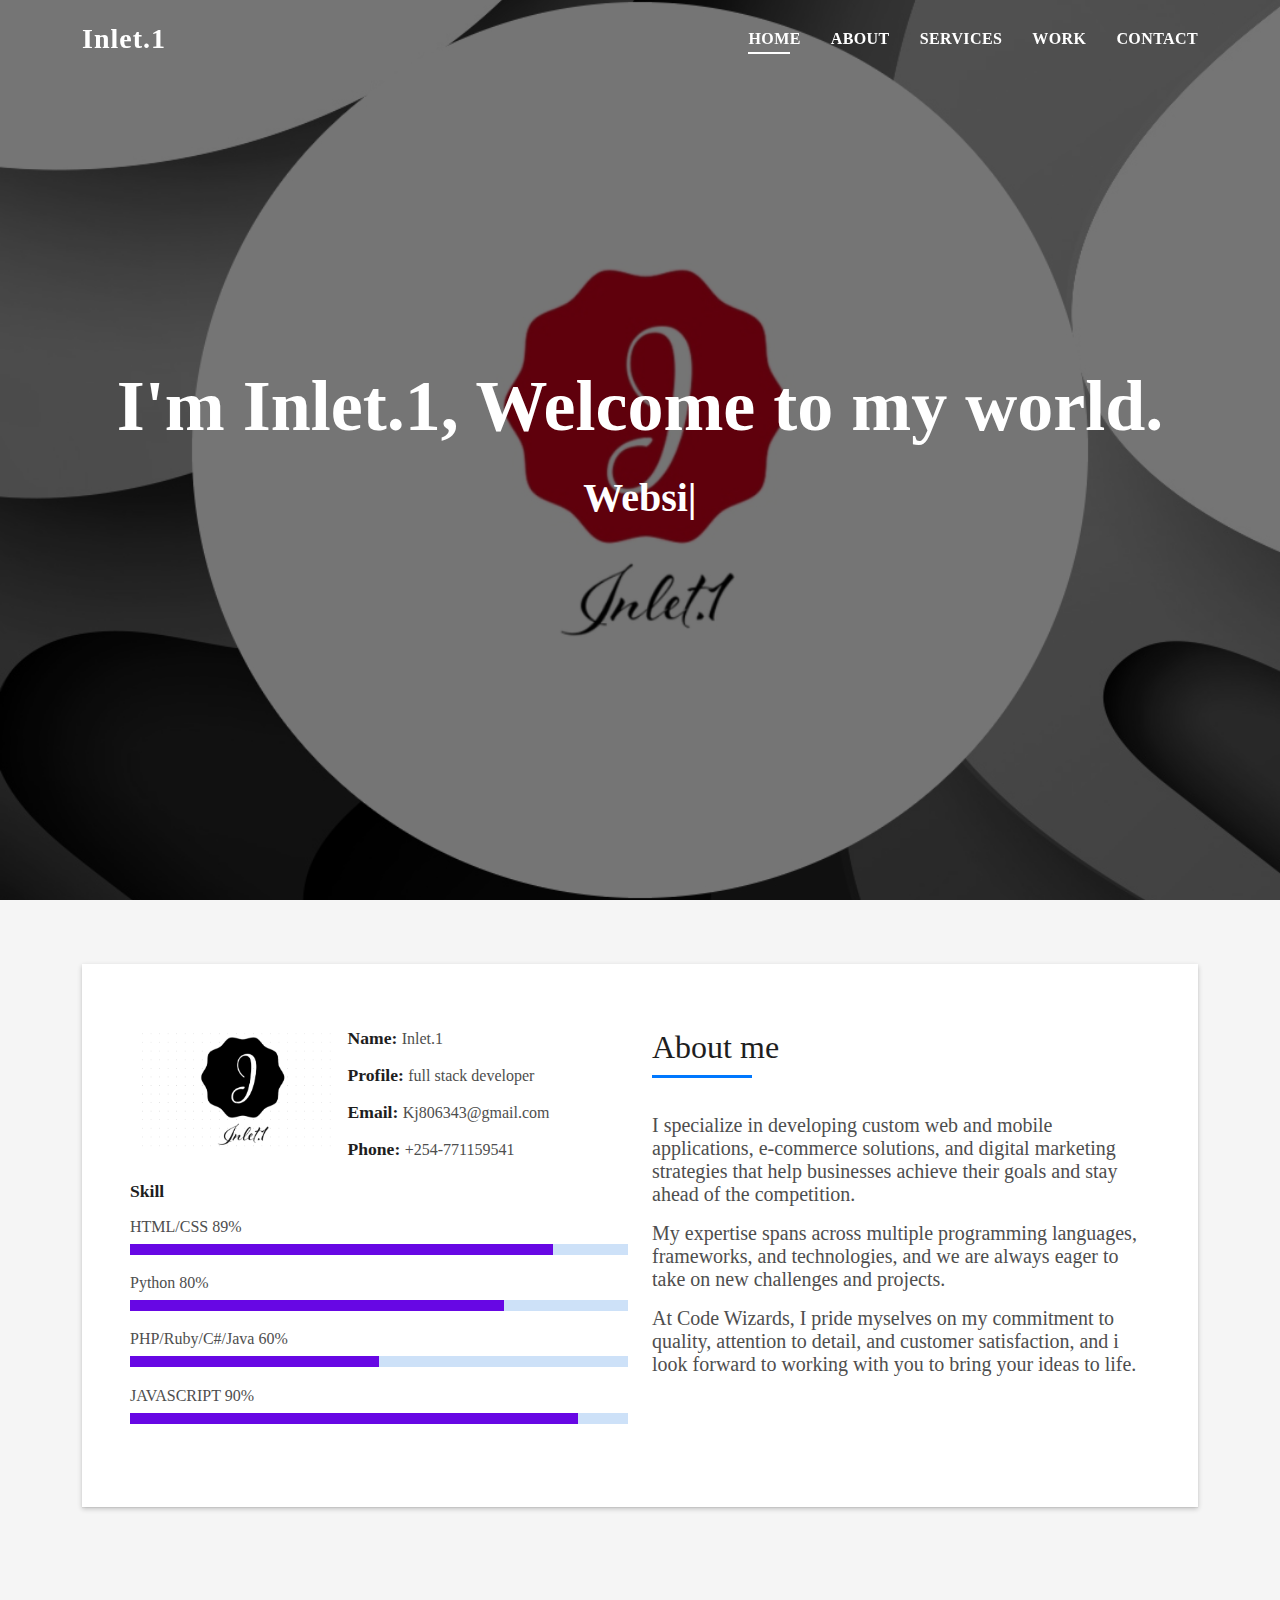
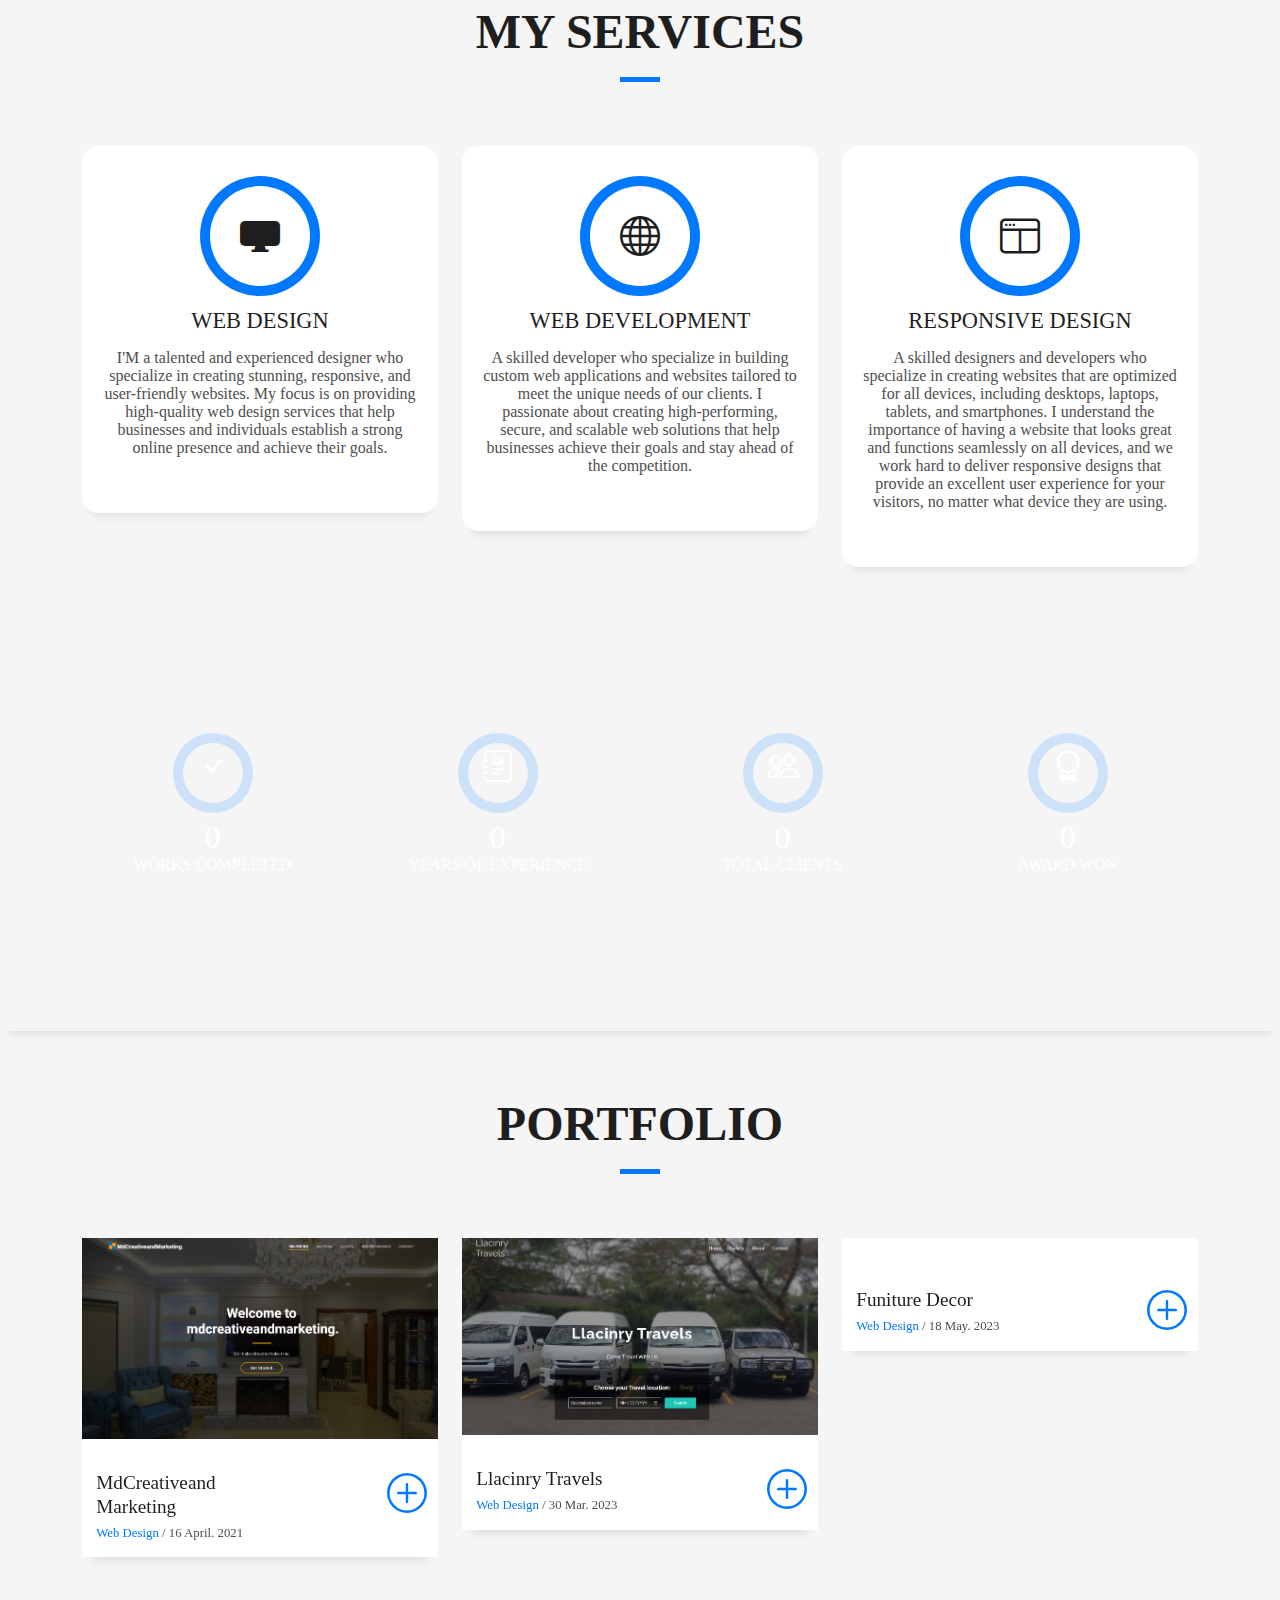
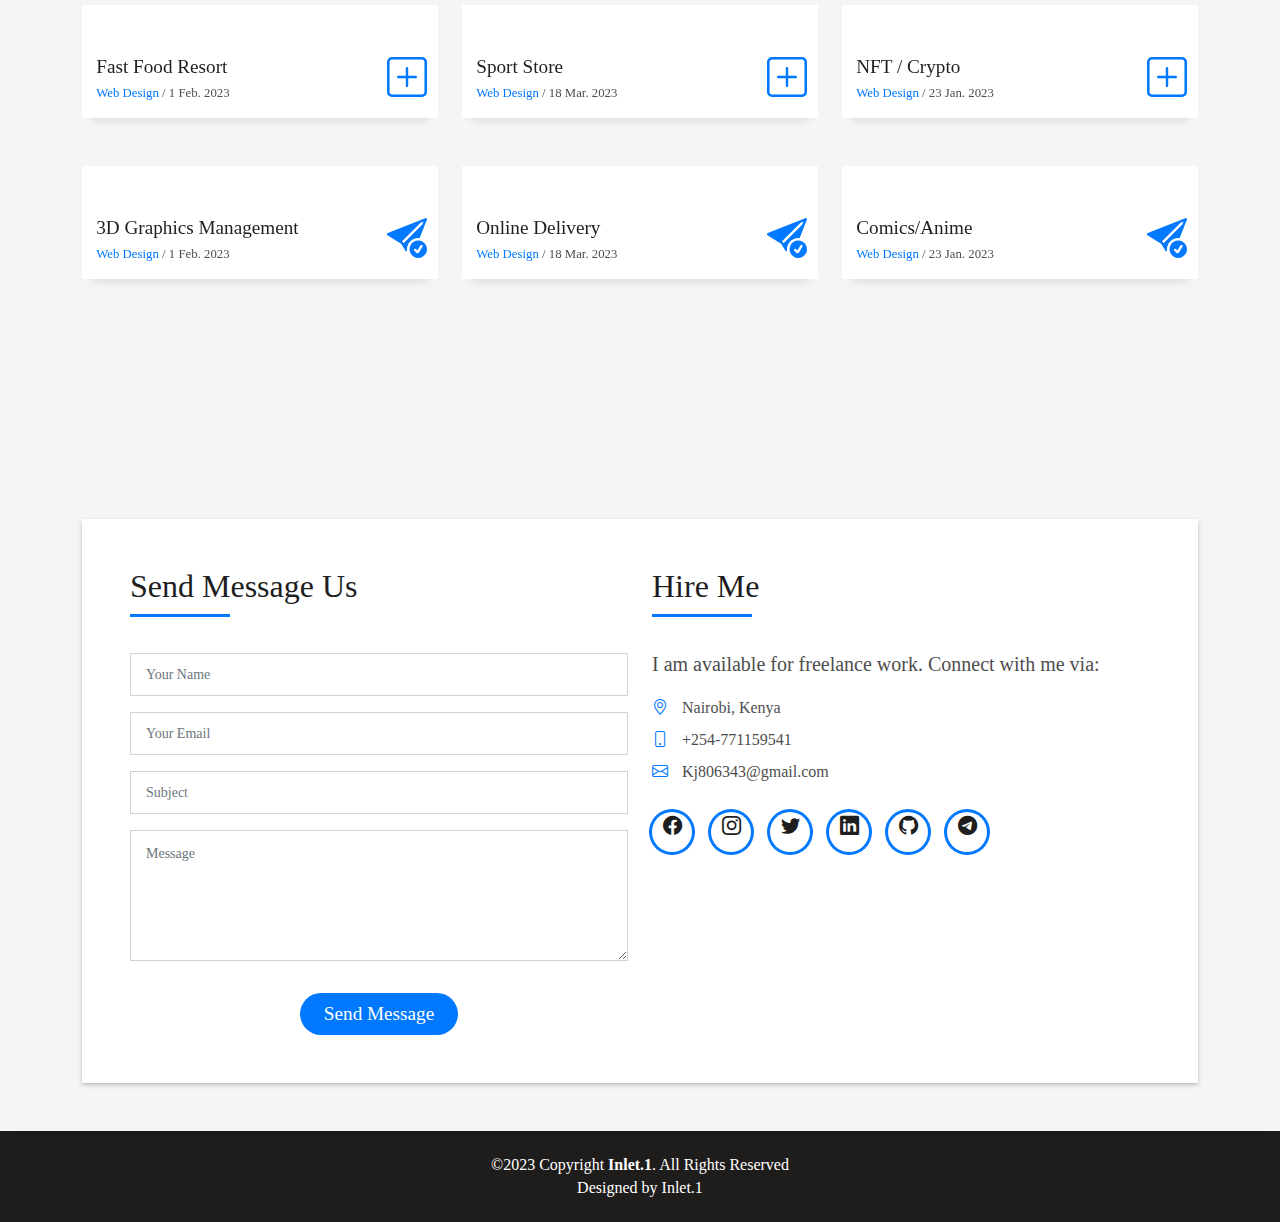
==== index.html @ 6310ff82 "added line of code" ====
<!DOCTYPE html>
<html lang="en">

<head>
  <meta charset="utf-8">
  <meta content="width=device-width, initial-scale=1.0" name="viewport">

  <title>Inlet.1 Developer & Design Limited - Inlet.1</title>
  <meta content="" name="description">
  <meta content="" name="keywords">

  <!-- Favicons -->
  <link href="assets/img/logo/4.png" rel="icon">
  <link href="assets/img/logo/Screenshot 2023-04-04 225637.png" rel="apple-touch-icon">

  <!-- Vendor CSS Files -->
  <link href="assets/vendor/bootstrap/css/bootstrap.min.css" rel="stylesheet">
  <link href="assets/vendor/bootstrap-icons/bootstrap-icons.css" rel="stylesheet">
  <link href="assets/vendor/glightbox/css/glightbox.min.css" rel="stylesheet">
  <link href="assets/vendor/swiper/swiper-bundle.min.css" rel="stylesheet">

  <!-- Template Main CSS File -->
  <link href="assets/css/style.css" rel="stylesheet">


  
</head>

<body>

  <!-- ======= Header ======= -->
  <header id="header" class="fixed-top">
    <div class="container d-flex align-items-center justify-content-between">

      <h1 class="logo"><a href="index.html">Inlet.1</a></h1>
      <!-- Uncomment below if you prefer to use an image logo -->
      <!-- <a href="index.html" class="logo"><img src="assets/img/logo.png" alt="" class="img-fluid"></a>-->

      <nav id="navbar" class="navbar">
        <ul>
          <li><a class="nav-link scrollto active" href="#hero">Home</a></li>
          <li><a class="nav-link scrollto" href="#about">About</a></li>
          <li><a class="nav-link scrollto" href="#services">Services</a></li>
          <li><a class="nav-link scrollto " href="#work">Work</a></li>
          
          <li><a class="nav-link scrollto" href="#contact">Contact</a></li>
        </ul>
        <i class="bi bi-list mobile-nav-toggle"></i>
      </nav><!-- .navbar -->

    </div>
  </header><!-- End Header -->

  <!-- ======= Hero Section ======= -->
  <div id="hero" class="hero route bg-image" style="background-image: url(assets/img/logo/stage_1680639886.jpeg)">
    <div class="overlay-itro"></div>
    <div class="hero-content display-table">
      <div class="table-cell">
        <div class="container">
          <!--<p class="display-6 color-d">Hello, world!</p>-->
          <h1 class="hero-title mb-4">I'm Inlet.1, Welcome to my world.</h1>
          <p class="hero-subtitle"><span class="typed" data-typed-items="Website Designer,Full Stack Developer, Freelancer, Marketing service"></span></p>
          <!-- <p class="pt-3"><a class="btn btn-primary btn js-scroll px-4" href="#about" role="button">Learn More</a></p> -->
        </div>
      </div>
    </div>
  </div><!-- End Hero Section -->

  <main id="main">

    <!-- ======= About Section ======= -->
    <section id="about" class="about-mf sect-pt4 route">
      <div class="container">
        <div class="row">
          <div class="col-sm-12">
            <div class="box-shadow-full">
              <div class="row">
                <div class="col-md-6">
                  <div class="row">
                    <div class="col-sm-6 col-md-5">
                      <div class="about-img">
                        <img src="assets/img/logo/Screenshot 2023-04-04 225221.png" class="img-fluid rounded b-shadow-a" alt="">
                      </div>
                    </div>
                    <div class="col-sm-6 col-md-7">
                      <div class="about-info">
                        <p><span class="title-s">Name: </span> <span>Inlet.1 </span></p>
                        <p><span class="title-s">Profile: </span> <span>full stack developer</span></p>
                        <p><span class="title-s">Email: </span> <span>Kj806343@gmail.com</span></p>
                        <p><span class="title-s">Phone: </span> <span>+254-771159541</span></p>
                      </div>
                    </div>
                  </div>
                  <div class="skill-mf">
                    <p class="title-s">Skill</p>
                    <span>HTML/CSS</span> <span class="pull-right">89%</span>
                    <div class="progress">
                      <div class="progress-bar" role="progressbar" style="width: 85%;" aria-valuenow="89" aria-valuemin="0" aria-valuemax="100"></div>
                    </div>
                    <span>Python</span> <span class="pull-right">80%</span>
                    <div class="progress">
                      <div class="progress-bar" role="progressbar" style="width: 75%" aria-valuenow="80" aria-valuemin="0" aria-valuemax="100"></div>
                    </div>
                    <span>PHP/Ruby/C#/Java</span> <span class="pull-right">60%</span>
                    <div class="progress">
                      <div class="progress-bar" role="progressbar" style="width: 50%" aria-valuenow="60" aria-valuemin="0" aria-valuemax="100"></div>
                    </div>
                    <span>JAVASCRIPT</span> <span class="pull-right">90%</span>
                    <div class="progress">
                      <div class="progress-bar" role="progressbar" style="width: 90%" aria-valuenow="90" aria-valuemin="0" aria-valuemax="100"></div>
                    </div>
                  </div>
                </div>
                <div class="col-md-6">
                  <div class="about-me pt-4 pt-md-0">
                    <div class="title-box-2">
                      <h5 class="title-left">
                        About me
                      </h5>
                    </div>
                    <p class="lead">
                      I specialize in developing custom web and mobile applications, e-commerce solutions, and digital marketing strategies that help businesses achieve their goals and stay ahead of the competition.
                    </p>
                    <p class="lead">
                      My expertise spans across multiple programming languages, frameworks, and technologies, and we are always eager to take on new challenges and projects. 
                    </p>
                    <p class="lead">
                      At Code Wizards, I pride myselves on my commitment to quality, attention to detail, and customer satisfaction, and i look forward to working with you to bring your ideas to life.
                    </p>
                  </div>
                </div>
              </div>
            </div>
          </div>
        </div>
      </div>
    </section><!-- End About Section -->

    <!-- ======= Services Section ======= -->
    <section id="services" class="services-mf pt-5 route">
      <div class="container">
        <div class="row">
          <div class="col-sm-12">
            <div class="title-box text-center">
              <h3 class="title-a">
               My Services
              </h3>
              <p class="subtitle-a">
                
              </p>
              <div class="line-mf"></div>
            </div>
          </div>
        </div>
        <div class="row">
          <div class="col-md-4">
            <div class="service-box">
              <div class="service-ico">
                <span class="ico-circle"><i class="bi bi-display-fill"></i></span>
              </div>
              <div class="service-content">
                <h2 class="s-title">Web Design</h2>
                <p class="s-description text-center">
                  I'M a talented and experienced designer who specialize in creating stunning, responsive, and user-friendly websites. My focus is on providing high-quality web design services that help businesses and individuals establish a strong online presence and achieve their goals. 
                </p>
              </div>
            </div>
          </div>
          <div class="col-md-4">
            <div class="service-box">
              <div class="service-ico">
                <span class="ico-circle"><i class="bi bi-globe"></i></span>
              </div>
              <div class="service-content">
                <h2 class="s-title">Web Development</h2>
                <p class="s-description text-center">
                  A skilled developer who specialize in building custom web applications and websites tailored to meet the unique needs of our clients. I passionate about creating high-performing, secure, and scalable web solutions that help businesses achieve their goals and stay ahead of the competition. 
                </p>
              </div>
            </div>
          </div>
          
          <div class="col-md-4">
            <div class="service-box">
              <div class="service-ico">
                <span class="ico-circle"><i class="bi bi-window-split"></i></span>
              </div>
              <div class="service-content">
                <h2 class="s-title">Responsive Design</h2>
                <p class="s-description text-center">
                  A skilled designers and developers who specialize in creating websites that are optimized for all devices, including desktops, laptops, tablets, and smartphones. I understand the importance of having a website that looks great and functions seamlessly on all devices, and we work hard to deliver responsive designs that provide an excellent user experience for your visitors, no matter what device they are using.
                </p>
              </div>
            </div>
          </div>
          
          
        </div>
      </div>
    </section><!-- End Services Section -->

    <!-- ======= Counter Section ======= -->
    <div class="section-counter paralax-mf bg-image" style="background-image: url(assets/img/logo/15.jpg)">
      <div class="overlay-mf"></div>
      <div class="container position-relative">
        <div class="row">
          <div class="col-sm-3 col-lg-3">
            <div class="counter-box counter-box pt-4 pt-md-0">
              <div class="counter-ico">
                <span class="ico-circle"><i class="bi bi-check"></i></span>
              </div>
              <div class="counter-num">
                <p data-purecounter-start="0" data-purecounter-end="50" data-purecounter-duration="1" class="counter purecounter"></p>
                <span class="counter-text">WORKS COMPLETED</span>
              </div>
            </div>
          </div>
          <div class="col-sm-3 col-lg-3">
            <div class="counter-box pt-4 pt-md-0">
              <div class="counter-ico">
                <span class="ico-circle"><i class="bi bi-journal-richtext"></i></span>
              </div>
              <div class="counter-num">
                <p data-purecounter-start="0" data-purecounter-end="6" data-purecounter-duration="1" class="counter purecounter"></p>
                <span class="counter-text">YEARS OF EXPERIENCE</span>
              </div>
            </div>
          </div>
          <div class="col-sm-3 col-lg-3">
            <div class="counter-box pt-4 pt-md-0">
              <div class="counter-ico">
                <span class="ico-circle"><i class="bi bi-people"></i></span>
              </div>
              <div class="counter-num">
                <p data-purecounter-start="0" data-purecounter-end="57" data-purecounter-duration="1" class="counter purecounter"></p>
                <span class="counter-text">TOTAL CLIENTS</span>
              </div>
            </div>
          </div>
          <div class="col-sm-3 col-lg-3">
            <div class="counter-box pt-4 pt-md-0">
              <div class="counter-ico">
                <span class="ico-circle"><i class="bi bi-award"></i></span>
              </div>
              <div class="counter-num">
                <p data-purecounter-start="0" data-purecounter-end="12" data-purecounter-duration="1" class="counter purecounter"></p>
                <span class="counter-text">AWARD WON</span>
              </div>
            </div>
          </div>
        </div>
      </div>
    </div><!-- End Counter Section -->

    <!-- ======= Portfolio Section ======= -->
    <section id="work" class="portfolio-mf sect-pt4 route">
      <div class="container">
        <div class="row">
          <div class="col-sm-12">
            <div class="title-box text-center">
              <h3 class="title-a">
                Portfolio
              </h3>
              <p class="subtitle-a">
               
              </p>
              <div class="line-mf"></div>
            </div>
          </div>
        </div>
        <div class="row">
          <div class="col-md-4">
            <div class="work-box">
              <a href="assets/img/logo/9.png" data-gallery="portfolioGallery" class="portfolio-lightbox">
                <div class="work-img">
                  <img src="assets/img/logo/Screenshot 2023-04-12 023754.png" alt="" class="img-fluid">
                </div>
              </a>
              <div class="work-content">
                <div class="row">
                  <div class="col-sm-8">
                    <h2 class="w-title">MdCreativeand<br>Marketing</h2>
                    <div class="w-more">
                      <span class="w-ctegory">Web Design</span> / <span class="w-date">16 April. 2021</span>
                    </div>
                  </div>
                  <div class="col-sm-4">
                    <div class="w-like">
                      <a href="portfolio-details.html"> <span class="bi bi-plus-circle"></span></a>
                    </div>
                  </div>
                </div>
              </div>
            </div>
          </div>
          <div class="col-md-4">
            <div class="work-box">
              <a href="assets/img/logo/21.png" data-gallery="portfolioGallery" class="portfolio-lightbox">
                <div class="work-img">
                  <img src="assets/img/logo/20.png" alt="" class="img-fluid">
                </div>
              </a>
              <div class="work-content">
                <div class="row">
                  <div class="col-sm-8">
                    <h2 class="w-title">Llacinry Travels</h2>
                    <div class="w-more">
                      <span class="w-ctegory">Web Design</span> / <span class="w-date">30 Mar. 2023</span>
                    </div>
                  </div>
                  <div class="col-sm-4">
                    <div class="w-like">
                      <a href="portfolio-details.html"> <span class="bi bi-plus-circle"></span></a>
                    </div>
                  </div>
                </div>
              </div>
            </div>
          </div>
          <div class="col-md-4">
            <div class="work-box">
              <a href="assets/img/logo/20.jpg" data-gallery="portfolioGallery" class="portfolio-lightbox">
                <div class="work-img">
                  <img src="assets/img/logo/33.jpg" alt="" class="img-fluid">
                </div>
              </a>
              <div class="work-content">
                <div class="row">
                  <div class="col-sm-8">
                    <h2 class="w-title">Funiture Decor</h2>
                    <div class="w-more">
                      <span class="w-ctegory">Web Design</span> / <span class="w-date">18 May. 2023</span>
                    </div>
                  </div>
                  <div class="col-sm-4">
                    <div class="w-like">
                      <a href="portfolio-details.html"> <span class="bi bi-plus-circle"></span></a>
                    </div>
                  </div>
                </div>
              </div>
            </div>
          </div>
          <div class="col-md-4">
            <div class="work-box">
              <a href="assets/img/logo/23.jpg" data-gallery="portfolioGallery" class="portfolio-lightbox">
                <div class="work-img">
                  <img src="assets/img/logo/18.jpg" alt="" class="img-fluid">
                </div>
              </a>
              <div class="work-content">
                <div class="row">
                  <div class="col-sm-8">
                    <h2 class="w-title">Fast Food Resort</h2>
                    <div class="w-more">
                      <span class="w-ctegory">Web Design</span> / <span class="w-date">1 Feb. 2023</span>
                    </div>
                  </div>
                  <div class="col-sm-4">
                    <div class="w-like">
                      <a href="portfolio-details.html"> <span class="bi bi-plus-square"></span></a>
                    </div>
                  </div>
                </div>
              </div>
            </div>
          </div>
          <div class="col-md-4">
            <div class="work-box">
              <a href="assets/img/logo/26.jpg" data-gallery="portfolioGallery" class="portfolio-lightbox">
                <div class="work-img">
                  <img src="assets/img/logo/55.jpg" alt="" class="img-fluid">
                </div>
              </a>
              <div class="work-content">
                <div class="row">
                  <div class="col-sm-8">
                    <h2 class="w-title">Sport Store</h2>
                    <div class="w-more">
                      <span class="w-ctegory">Web Design</span> / <span class="w-date">18 Mar. 2023</span>
                    </div>
                  </div>
                  <div class="col-sm-4">
                    <div class="w-like">
                      <a href="portfolio-details.html"> <span class="bi bi-plus-square"></span></a>
                    </div>
                  </div>
                </div>
              </div>
            </div>
          </div>
          <div class="col-md-4">
            <div class="work-box">
              <a href="assets/img/logo/7.jpg" data-gallery="portfolioGallery" class="portfolio-lightbox">
                <div class="work-img">
                  <img src="assets/img/logo/37.jpg" alt="" class="img-fluid">
                </div>
              </a>
              <div class="work-content">
                <div class="row">
                  <div class="col-sm-8">
                    <h2 class="w-title">NFT / Crypto</h2>
                    <div class="w-more">
                      <span class="w-ctegory">Web Design</span> / <span class="w-date">23 Jan. 2023</span>
                    </div>
                  </div>
                  <div class="col-sm-4">
                    <div class="w-like">
                      <a href="portfolio-details.html"> <span class="bi bi-plus-square"></span></a>
                    </div>
                  </div>
                </div>
              </div>
            </div>
          </div>

          <div class="col-md-4">
            <div class="work-box">
              <a href="assets/img/logo/30.jpg" data-gallery="portfolioGallery" class="portfolio-lightbox">
                <div class="work-img">
                  <img src="assets/img/logo/9.jpg" alt="" class="img-fluid">
                </div>
              </a>
              <div class="work-content">
                <div class="row">
                  <div class="col-sm-8">
                    <h2 class="w-title">3D Graphics Management</h2>
                    <div class="w-more">
                      <span class="w-ctegory">Web Design</span> / <span class="w-date">1 Feb. 2023</span>
                    </div>
                  </div>
                  <div class="col-sm-4">
                    <div class="w-like">
                      <a href="portfolio-details.html"> <span class="bi bi-send-check-fill"></span></a>
                    </div>
                  </div>
                </div>
              </div>
            </div>
          </div>
          <div class="col-md-4">
            <div class="work-box">
              <a href="assets/img/logo/19.jpg" data-gallery="portfolioGallery" class="portfolio-lightbox">
                <div class="work-img">
                  <img src="assets/img/logo/24.jpg" alt="" class="img-fluid">
                </div>
              </a>
              <div class="work-content">
                <div class="row">
                  <div class="col-sm-8">
                    <h2 class="w-title">Online Delivery</h2>
                    <div class="w-more">
                      <span class="w-ctegory">Web Design</span> / <span class="w-date">18 Mar. 2023</span>
                    </div>
                  </div>
                  <div class="col-sm-4">
                    <div class="w-like">
                      <a href="portfolio-details.html"> <span class="bi bi-send-check-fill"></span></a>
                    </div>
                  </div>
                </div>
              </div>
            </div>
          </div>
          <div class="col-md-4">
            <div class="work-box">
              <a href="assets/img/logo/22.jpg" data-gallery="portfolioGallery" class="portfolio-lightbox">
                <div class="work-img">
                  <img src="assets/img/logo/25.jpg" alt="" class="img-fluid">
                </div>
              </a>
              <div class="work-content">
                <div class="row">
                  <div class="col-sm-8">
                    <h2 class="w-title">Comics/Anime</h2>
                    <div class="w-more">
                      <span class="w-ctegory">Web Design</span> / <span class="w-date">23 Jan. 2023</span>
                    </div>
                  </div>
                  <div class="col-sm-4">
                    <div class="w-like">
                      <a href="portfolio-details.html"> <span class="bi bi-send-check-fill"></span></a>
                    </div>
                  </div>
                </div>
              </div>
            </div>
          </div>

        </div>
      </div>
    </section><!-- End Portfolio Section -->



    <!-- ======= Contact Section ======= -->
    <section id="contact" class="paralax-mf footer-paralax bg-image sect-mt4 route" style="background-image: url(assets/img/logo/16.jpg)">
      <div class="overlay-mf"></div>
      <div class="container">
        <div class="row">
          <div class="col-sm-12">
            <div class="contact-mf">
              <div id= "contact" class="box-shadow-full">
                <div class="row">
                  <div class="col-md-6">
                    <div class="title-box-2">
                      <h5 class="title-left">
                        Send Message Us
                      </h5>
                    </div>
                    <div>
                      <form action="forms/contact.php" method="post" role="form" class="php-email-form">
                        <div class="row">
                          <div class="col-md-12 mb-3">
                            <div class="form-group">
                              <input type="text" name="name" class="form-control" id="name" placeholder="Your Name" required>
                            </div>
                          </div>
                          <div class="col-md-12 mb-3">
                            <div class="form-group">
                              <input type="email" class="form-control" name="email" id="email" placeholder="Your Email" required>
                            </div>
                          </div>
                          <div class="col-md-12 mb-3">
                            <div class="form-group">
                              <input type="text" class="form-control" name="subject" id="subject" placeholder="Subject" required>
                            </div>
                          </div>
                          <div class="col-md-12">
                            <div class="form-group">
                              <textarea class="form-control" name="message" rows="5" placeholder="Message" required></textarea>
                            </div>
                          </div>
                          <div class="col-md-12 text-center my-3">
                            <div class="loading">Loading</div>
                            <div class="error-message"></div>
                            <div class="sent-message">Your message has been sent. Thank you!</div>
                          </div>
                          <div class="col-md-12 text-center">
                            <button type="submit" class="button button-a button-big button-rouded">Send Message</button>
                          </div>
                        </div>
                      </form>
                    </div>
                  </div>
                  <div class="col-md-6">
                    <div class="title-box-2 pt-4 pt-md-0">
                      <h5 class="title-left">
                        Hire Me
                      </h5>
                    </div>
                    <div class="more-info">
                      <p class="lead">
                        I am available for freelance work. Connect with me via:
                      </p>
                      <ul class="list-ico">
                        <li><span class="bi bi-geo-alt"></span> Nairobi, Kenya</li>
                        <li><span class="bi bi-phone"></span> +254-771159541</li>
                        <li><span class="bi bi-envelope"></span> Kj806343@gmail.com</li>
                      </ul>
                    </div>
                    <div class="socials">
                      <ul>
                        <li><a href="https://www.facebook.com/profile.php?id=100087240561493"><span class="ico-circle"><i class="bi bi-facebook"></i></span></a></li>
                        <li><a href="https://instagram.com/inlet.1_web_developer?igshid=ZDdkNTZiNTM="><span class="ico-circle"><i class="bi bi-instagram"></i></span></a></li>
                        <li><a href="https://twitter.com/KevinJo3757699?t=bgPWdv5CPtFmkwSG7OWPFw&s=09"><span class="ico-circle"><i class="bi bi-twitter"></i></span></a></li>
                        <li><a href="https://www.linkedin.com/in/kelvin-owino-522443215"><span class="ico-circle"><i class="bi bi-linkedin"></i></span></a></li>
                        <li><a href="https://github.com/kelvin-owino"><span class="ico-circle"><i class="bi bi-github"></i></span></a></li>
                        <li><a href="https://t.me/Inlet1"><span class="ico-circle"><i class="bi bi-telegram"></i></span></a></li>
                      </ul>
                    </div>
                  </div>
                </div>
              </div>
            </div>
          </div>
        </div>
      </div>
    </section><!-- End Contact Section -->

  </main><!-- End #main -->

  <!-- ======= Footer ======= -->
  <footer>
    <div class="container">
      <div class="row">
        <div class="col-sm-12">
          <div class="copyright-box">
            <p class="copyright">&copy;2023 Copyright <strong>Inlet.1</strong>. All Rights Reserved</p>
            <div class="credits">
             
              Designed by <a href="https://instagram.com/inlet.1_web_developer?igshid=ZDdkNTZiNTM=">Inlet.1</a>
            </div>
          </div>
        </div>
      </div>
    </div>
  </footer><!-- End  Footer -->

  <div id="preloader"></div>
  <a href="#" class="back-to-top d-flex align-items-center justify-content-center"><i class="bi bi-arrow-up-short"></i></a>

  <!-- Vendor JS Files -->
  <script src="assets/vendor/purecounter/purecounter_vanilla.js"></script>
  <script src="assets/vendor/bootstrap/js/bootstrap.bundle.min.js"></script>
  <script src="assets/vendor/glightbox/js/glightbox.min.js"></script>
  <script src="assets/vendor/swiper/swiper-bundle.min.js"></script>
  <script src="assets/vendor/typed.js/typed.min.js"></script>
  <script src="assets/vendor/php-email-form/validate.js"></script>

  <!-- Template Main JS File -->
  <script src="assets/js/main.js"></script>

</body>

</html>
---- assets/css/style.css ----
body {
  background-color: #f5f5f5;
  color: #4e4e4e;
}

h1,
h2,
h3,
h4,
h5,
h6 {
  color: #1e1e1e;
}

a {
  color: #1e1e1e;
  text-decoration: none;
  transition: all 0.5s ease-in-out;
}

a:hover {
  color: #E31937;
  text-decoration: none;
  transition: all 0.5s ease-in-out;
}

.p-r {
  position: relative;
}

.color-a {
  text-decoration: none;
  color: #E31937;
}

.color-d {
  color: #f5f5f5;
}

.color-text-a {
  text-decoration: none;
  color: #4e4e4e;
}

.box-shadow,
.card-blog,
.work-box,
.service-box,
.paralax-mf {
  box-shadow: 0 13px 8px -10px rgba(0, 0, 0, 0.1);
}

.box-shadow-a,
.button:hover {
  text-decoration: none;
  box-shadow: 0 0 0 4px #cde1f8;
}

.display-5 {
  font-size: 2.5rem;
  font-weight: 300;
  line-height: 1.1;
}

.display-6 {
  font-size: 2rem;
  font-weight: 300;
  line-height: 1.1;
}

.avatar {
  width: 32px;
  height: 32px;
  margin-right: 4px;
  overflow: hidden;
}

.bg-image {
  background-repeat: no-repeat;
  background-attachment: fixed;
  background-size: cover;
  background-position: center center;
}

@media (max-width: 1024px) {
  .bg-image {
    background-attachment: scroll;
  }
}



.overlay-mf {
  position: absolute;
  top: 0;
  left: 0px;
  padding: 0;
  height: 100%;
  width: 100%;
  opacity: 0.7;
}

.paralax-mf {
  position: relative;
  padding: 8rem 0;
}

.display-table {
  width: 100%;
  height: 100%;
  display: table;
}

.table-cell {
  display: table-cell;
  vertical-align: middle;
}

/*--/ Sections /--*/
.sect-4 {
  padding: 4rem 0;
}

.sect-pt4 {
  padding-top: 4rem;
}

.sect-mt4 {
  margin-top: 4rem;
}

/*--/ Title s /--*/
.title-s {
  font-weight: 600;
  color: #1e1e1e;
  font-size: 1.1rem;
}

/*--/ Title A /--*/
.title-box {
  margin-bottom: 4rem;
}

.title-a {
  text-decoration: none;
  font-size: 3rem;
  font-weight: bold;
  text-transform: uppercase;
}

.subtitle-a {
  text-decoration: none;
  color: #4e4e4e;
}

.line-mf {
  width: 40px;
  height: 5px;
  background-color: #0078ff;
  margin: 0 auto;
}

/*--/ Title Left /--*/
.title-box-2 {
  margin-bottom: 3rem;
}

.title-left {
  font-size: 2rem;
  position: relative;
}

.title-left:before {
  content: "";
  position: absolute;
  height: 3px;
  background-color: #0078ff;
  width: 100px;
  bottom: -12px;
}

/*------/ Box /------*/
.box-pl2 {
  padding-left: 2rem;
}

.box-shadow-full {
  padding: 3rem 1.25rem;
  position: relative;
  background-color: #fff;
  margin-bottom: 3rem;
  z-index: 2;
  box-shadow: 0 1px 1px 0 rgba(0, 0, 0, 0.06), 0 2px 5px 0 rgba(0, 0, 0, 0.2);
}

@media (min-width: 768px) {
  .box-shadow-full {
    padding: 3rem;
  }
}

/*------/ Socials /------*/
.socials {
  padding: 1.5rem 0;
}

.socials ul li {
  display: inline-block;
}

.socials .ico-circle {
  height: 40px;
  width: 40px;
  font-size: 1.2rem;
  border-radius: 50%;
  line-height: 1.6;
  margin: 0 15px 0 0;
  box-shadow: 0 0 0 3px #0078ff;
  transition: all 500ms ease;
}

.socials .ico-circle:hover {
  background-color: #FF5349;
  color: #fff;
  box-shadow: 0 0 0 3px #cde1f8;
  transition: all 500ms ease;
}

/*------/ Ul resect /------*/
.ul-resect,
.widget-tags ul,
.widget-sidebar .list-sidebar,
.box-comments .list-comments,
.blog-wrapper .post-meta ul,
.list-ico,
.socials ul {
  list-style: none;
  padding-left: 0;
  margin-bottom: 0;
}

.list-ico {
  line-height: 2;
}

.list-ico span {
  color: #0078ff;
  margin-right: 10px;
}

/*------/ Ico Circle /------*/
.ico-circle {
  height: 100px;
  width: 100px;
  font-size: 2rem;
  border-radius: 50%;
  line-height: 1.55;
  margin: 0 auto;
  text-align: center;
  box-shadow: 0 0 0 10px #0078ff;
  display: block;
}

/*------/ Owl Carousel /------*/
.owl-theme .owl-dots {
  text-align: center;
  margin-top: 18px;
}

.owl-theme .owl-dots .owl-dot {
  display: inline-block;
}

.owl-theme .owl-dots .owl-dot span {
  width: 18px;
  height: 7px;
  margin: 5px 5px;
  background: #cde1f8;
  border: 0px solid #cde1f8;
  display: block;
  transition: all 0.6s ease-in-out;
  cursor: pointer;
}

.owl-theme .owl-dots .owl-dot:hover span {
  background-color: #cde1f8;
}

.owl-theme .owl-dots .owl-dot.active span {
  background-color: #1B1B1B;
  width: 25px;
}

/*--/ Scrolltop s /--*/
.scrolltop-mf {
  position: relative;
  display: none;
}

.scrolltop-mf span {
  z-index: 999;
  position: fixed;
  width: 42px;
  height: 42px;
  background-color: #0078ff;
  opacity: 0.7;
  font-size: 1.6rem;
  line-height: 1.5;
  text-align: center;
  color: #fff;
  top: auto;
  left: auto;
  right: 30px;
  bottom: 50px;
  cursor: pointer;
  border-radius: 50%;
}

/*--------------------------------------------------------------
# Back to top button
--------------------------------------------------------------*/
.back-to-top {
  position: fixed;
  visibility: hidden;
  opacity: 0;
  right: 15px;
  bottom: 15px;
  z-index: 996;
  background: #0078ff;
  width: 40px;
  height: 40px;
  border-radius: 50px;
  transition: all 0.4s;
}

.back-to-top i {
  font-size: 28px;
  color: #fff;
  line-height: 0;
}

.back-to-top:hover {
  background: #FF7722;
  color: #fff;
}

.back-to-top.active {
  visibility: visible;
  opacity: 1;
}

/*------/ Prelaoder /------*/
#preloader {
  position: fixed;
  top: 0;
  left: 0;
  right: 0;
  bottom: 0;
  z-index: 9999;
  overflow: hidden;
  background: #fff;
}

#preloader:before {
  content: "";
  position: fixed;
  top: calc(50% - 30px);
  left: calc(50% - 30px);
  border: 6px solid #f2f2f2;
  border-top: 6px solid #0078ff;
  border-radius: 50%;
  width: 60px;
  height: 60px;
  animation: animate-preloader 1s linear infinite;
}

@keyframes animate-preloader {
  0% {
    transform: rotate(0deg);
  }

  100% {
    transform: rotate(360deg);
  }
}

/*------/ Button /------*/
.button {
  display: inline-block;
  padding: 0.3rem 0.6rem;
  text-align: center;
  vertical-align: middle;
  -webkit-user-select: none;
  -moz-user-select: none;
  user-select: none;
  font-size: 1rem;
  border-radius: 0.3rem;
  border: 1px solid transparent;
  transition: all 500ms ease;
  cursor: pointer;
}

.button:focus {
  outline: 0;
}

.button:hover {
  background-color: #0062d3;
  color: #fff;
  transition: all 500ms ease;
}

.button-a {
  text-decoration: none;
  background-color: #0078ff;
  color: #fff;
  border-color: #cde1f8;
}

.button-big {
  padding: 0.9rem 2.3rem;
  font-size: 1.2rem;
}

.button-rouded {
  border-radius: 5rem;
}

.btn-lg {
  padding: 0.5rem 1rem;
  font-size: 1.25rem;
  line-height: 1.5;
  border-radius: 0.3rem;
}

/*--------------------------------------------------------------
# Header
--------------------------------------------------------------*/
#header {
  transition: all 0.5s;
  z-index: 997;
  padding: 20px 0;
}

#header .logo {
  font-size: 28px;
  margin: 0;
  padding: 0;
  font-weight: 600;
  letter-spacing: 1px;
}

#header .logo a {
  color: #fff;
}

#header .logo img {
  max-height: 40px;
}

#header.header-scrolled {
  background: rgba(0, 0, 0, 0.9);
  padding: 12px 0;
}

/*--------------------------------------------------------------
# Navigation Menu
--------------------------------------------------------------*/
/**
* Desktop Navigation 
*/
.navbar {
  padding: 0;
}

.navbar ul {
  margin: 0;
  padding: 0;
  display: flex;
  list-style: none;
  align-items: center;
}

.navbar li {
  position: relative;
}

.navbar>ul>li {
  white-space: nowrap;
  padding: 10px 0 10px 30px;
}

.navbar a,
.navbar a:focus {
  display: flex;
  align-items: center;
  justify-content: space-between;
  color: #fff;
  font-size: 16px;
  font-weight: 600;
  padding: 0;
  white-space: nowrap;
  transition: 0.3s;
  letter-spacing: 0.4px;
  position: relative;
  text-transform: uppercase;
}

.navbar a i,
.navbar a:focus i {
  font-size: 12px;
  line-height: 0;
  margin-left: 5px;
}

.navbar>ul>li>a:before {
  content: "";
  position: absolute;
  width: 100%;
  height: 2px;
  bottom: -6px;
  left: 0;
  width: 0;
  background-color: #fff;
  visibility: hidden;
  transition: all 0.3s ease-in-out 0s;
}

.navbar a:hover:before,
.navbar li:hover>a:before,
.navbar .active:before {
  visibility: visible;
  width: 80%;
}

.navbar a:hover,
.navbar .active,
.navbar .active:focus,
.navbar li:hover>a {
  color: #fff;
}

.navbar .dropdown ul {
  display: block;
  position: absolute;
  left: 30px;
  top: calc(100% + 30px);
  margin: 0;
  padding: 10px 0;
  z-index: 99;
  opacity: 0;
  visibility: hidden;
  background: #fff;
  box-shadow: 0px 0px 30px rgba(127, 137, 161, 0.25);
  transition: 0.3s;
}

.navbar .dropdown ul li {
  min-width: 200px;
}

.navbar .dropdown ul a {
  padding: 10px 20px;
  font-size: 14px;
  text-transform: none;
  color: #4e4e4e;
}

.navbar .dropdown ul a i {
  font-size: 12px;
}

.navbar .dropdown ul a:hover,
.navbar .dropdown ul .active:hover,
.navbar .dropdown ul li:hover>a {
  color: #0078ff;
}

.navbar .dropdown:hover>ul {
  opacity: 1;
  top: 100%;
  visibility: visible;
}

.navbar .dropdown .dropdown ul {
  top: 0;
  left: calc(100% - 30px);
  visibility: hidden;
}

.navbar .dropdown .dropdown:hover>ul {
  opacity: 1;
  top: 0;
  left: 100%;
  visibility: visible;
}

@media (max-width: 1366px) {
  .navbar .dropdown .dropdown ul {
    left: -90%;
  }

  .navbar .dropdown .dropdown:hover>ul {
    left: -100%;
  }
}

/**
* Mobile Navigation 
*/
.mobile-nav-toggle {
  color: #fff;
  font-size: 28px;
  cursor: pointer;
  display: none;
  line-height: 0;
  transition: 0.5s;
}

@media (max-width: 991px) {
  .mobile-nav-toggle {
    display: block;
  }

  .navbar ul {
    display: none;
  }
}

.navbar-mobile {
  position: fixed;
  overflow: hidden;
  top: 0;
  right: 0;
  left: 0;
  bottom: 0;
  background: rgba(78, 78, 78, 0.9);
  transition: 0.3s;
  z-index: 999;
}

.navbar-mobile .mobile-nav-toggle {
  position: absolute;
  top: 15px;
  right: 15px;
}

.navbar-mobile ul {
  display: block;
  position: absolute;
  top: 55px;
  right: 15px;
  bottom: 15px;
  left: 15px;
  padding: 10px 0;
  background-color: #fff;
  overflow-y: auto;
  transition: 0.3s;
}

.navbar-mobile>ul>li {
  padding: 0;
}

.navbar-mobile a:hover:before,
.navbar-mobile li:hover>a:before,
.navbar-mobile .active:before {
  visibility: hidden;
}

.navbar-mobile a,
.navbar-mobile a:focus {
  padding: 10px 20px;
  font-size: 15px;
  color: #4e4e4e;
}

.navbar-mobile a:hover,
.navbar-mobile .active,
.navbar-mobile li:hover>a {
  color: #0078ff;
}

.navbar-mobile .getstarted,
.navbar-mobile .getstarted:focus {
  margin: 15px;
}

.navbar-mobile .dropdown ul {
  position: static;
  display: none;
  margin: 10px 20px;
  padding: 10px 0;
  z-index: 99;
  opacity: 1;
  visibility: visible;
  background: #fff;
  box-shadow: 0px 0px 30px rgba(127, 137, 161, 0.25);
}

.navbar-mobile .dropdown ul li {
  min-width: 200px;
}

.navbar-mobile .dropdown ul a {
  padding: 10px 20px;
}

.navbar-mobile .dropdown ul a i {
  font-size: 12px;
}

.navbar-mobile .dropdown ul a:hover,
.navbar-mobile .dropdown ul .active:hover,
.navbar-mobile .dropdown ul li:hover>a {
  color: #0078ff;
}

.navbar-mobile .dropdown>.dropdown-active {
  display: block;
}

/*--------------------------------------------------------------
# Hero Section
--------------------------------------------------------------*/
.hero {
  height: 100vh;
  position: relative;
  color: #fff;
}

.hero .hero-content {
  text-align: center;
  position: absolute;
}

.hero .overlay-itro {
  background-color: rgba(0, 0, 0, 0.6);
  position: absolute;
  top: 0;
  left: 0px;
  padding: 0;
  height: 100%;
  width: 100%;
  opacity: 0.9;
}

.hero .hero-title {
  color: #fff;
  font-weight: 600;
  font-size: 3rem;
}

@media (min-width: 768px) {
  .hero .hero-title {
    font-size: 4.5rem;
  }
}

.hero .hero-subtitle {
  font-size: 1.5rem;
  font-weight: 600;
}

@media (min-width: 768px) {
  .hero .hero-subtitle {
    font-size: 2.5rem;
  }
}

.hero .text-slider-items {
  display: none;
}

.hero-single {
  height: 350px;
}

.hero-single .hero-content {
  margin-top: 30px;
}

.hero-single .hero-title {
  text-transform: uppercase;
  font-size: 3rem;
}

@media (min-width: 768px) {
  .hero-single .hero-title {
    font-size: 3.5rem;
  }
}

.hero-single .breadcrumb {
  background-color: transparent;
  color: #0078ff;
}

.hero-single .breadcrumb .breadcrumb-item:before {
  color: #cde1f8;
}

.hero-single .breadcrumb .breadcrumb-item.active {
  color: #cde1f8;
}

.hero-single .breadcrumb a {
  color: #fff;
}

/*--------------------------------------------------------------
# About
--------------------------------------------------------------*/
.about-mf .box-shadow-full {
  padding-top: 4rem;
  padding-bottom: 4rem;
}

.about-mf .about-img {
  margin-bottom: 2rem;
}

.about-mf .about-img img {
  margin-left: 10px;
}

@media (min-width: 767px) {
  .about-mf .box-pl2 {
    margin-top: 3rem;
    padding-left: 0rem;
  }
}

.skill-mf span {
  color: #4e4e4e;
}

.skill-mf .progress {
  background-color: #cde1f8;
  margin: 0.5rem 0 1.2rem 0;
  border-radius: 0;
  height: 0.7rem;
}

.skill-mf .progress .progress-bar {
  height: 0.7rem;
  background-color: #6707E4;
}

/*--------------------------------------------------------------
# Services
--------------------------------------------------------------*/
.service-box {
  background-color: #fff;
  padding: 2.5rem 1.3rem;
  border-radius: 1rem;
  margin-bottom: 3rem;
  text-align: center;
}

.service-box:hover .ico-circle {
  transition: all 500ms ease;
  color: #fff;
  background-color: #FF4B11;
  box-shadow: 0 0 0 10px #cde1f8;
}

.service-box .service-ico {
  margin-bottom: 1rem;
  color: #1e1e1e;
}

.service-box .ico-circle {
  transition: all 500ms ease;
  display: inline-flex;
  align-items: center;
  justify-content: center;
}

.service-box .ico-circle i {
  line-height: 0;
  font-size: 40px;
}

.service-box .s-title {
  font-size: 1.4rem;
  text-transform: uppercase;
  text-align: center;
  padding: 0.4rem 0;
}

.service-box .s-description {
  color: #4e4e4e;
}

/*--------------------------------------------------------------
# Counter
--------------------------------------------------------------*/
.counter-box {
  color: #fff;
  text-align: center;
}

@media (min-width: 577px) {
  .counter-box {
    margin-bottom: 1.8rem;
  }
}

.counter-ico {
  margin-bottom: 1rem;
}

.counter-ico .ico-circle {
  height: 60px;
  width: 60px;
  line-height: 1.5;
  box-shadow: 0 0 0 10px #cde1f8;
}

.counter-num .counter {
  font-size: 2rem;
  margin-bottom: 0;
}

/*--------------------------------------------------------------
# Portfolio
--------------------------------------------------------------*/
.work-box {
  margin-bottom: 3rem;
  -webkit-backface-visibility: hidden;
  backface-visibility: hidden;
  background-color: #fff;
}

.work-box:hover img {
  transform: scale(1.3);
}

.work-img {
  display: block;
  overflow: hidden;
}

.work-img img {
  transition: all 1s;
}

.work-content {
  padding: 2rem 3% 1rem 4%;
}

.work-content .w-more {
  color: #4e4e4e;
  font-size: 0.8rem;
}

.work-content .w-more .w-ctegory {
  color: #0078ff;
}

.work-content .w-like {
  font-size: 2.5rem;
  color: #0078ff;
  float: right;
}

.work-content .w-like a {
  color: #0078ff;
}

.work-content .w-like .num-like {
  font-size: 0.7rem;
}

.w-title {
  font-size: 1.2rem;
}

/*--------------------------------------------------------------
# Portfolio Details
--------------------------------------------------------------*/
.portfolio-details {
  padding-top: 40px;
}

.portfolio-details .portfolio-details-slider img {
  width: 100%;
}

.portfolio-details .portfolio-details-slider .swiper-pagination {
  margin-top: 20px;
  position: relative;
}

.portfolio-details .portfolio-details-slider .swiper-pagination .swiper-pagination-bullet {
  width: 12px;
  height: 12px;
  background-color: #fff;
  opacity: 1;
  border: 1px solid #0078ff;
}

.portfolio-details .portfolio-details-slider .swiper-pagination .swiper-pagination-bullet-active {
  background-color: #0078ff;
}

.portfolio-details .portfolio-info {
  padding: 30px;
  box-shadow: 0px 0 30px rgba(78, 78, 78, 0.08);
}

.portfolio-details .portfolio-info h3 {
  font-size: 22px;
  font-weight: 700;
  margin-bottom: 20px;
  padding-bottom: 20px;
  border-bottom: 1px solid #eee;
}

.portfolio-details .portfolio-info ul {
  list-style: none;
  padding: 0;
  font-size: 15px;
}

.portfolio-details .portfolio-info ul li+li {
  margin-top: 10px;
}

.portfolio-details .portfolio-description {
  padding-top: 30px;
}

.portfolio-details .portfolio-description h2 {
  font-size: 26px;
  font-weight: 700;
  margin-bottom: 20px;
}

.portfolio-details .portfolio-description p {
  padding: 0;
}

/*--------------------------------------------------------------
# Testimonials
--------------------------------------------------------------*/
.testimonial-box {
  color: #fff;
  text-align: center;
}

.testimonial-box .author-test {
  margin-top: 1rem;
}

.testimonial-box .author-test img {
  margin: 0 auto;
}

.testimonial-box .author {
  color: #fff;
  text-transform: uppercase;
  font-weight: 600;
  margin: 1rem 0;
  display: block;
  font-size: 1.4rem;
}

.testimonial-box .comit {
  font-size: 2rem;
  color: #0078ff;
  background-color: #fff;
  width: 52px;
  height: 52px;
  display: block;
  margin: 0 auto;
  border-radius: 50%;
  line-height: 1.6;
}

@media (min-width: 768px) {
  .testimonial-box .description {
    padding: 0 5rem;
  }
}

@media (min-width: 992px) {
  .testimonial-box .description {
    padding: 0 8rem;
  }
}

@media (min-width: 1200px) {
  .testimonial-box .description {
    padding: 0 13rem;
  }
}

.swiper-pagination {
  margin-top: 20px;
  position: relative;
}

.swiper-pagination .swiper-pagination-bullet {
  width: 12px;
  height: 12px;
  background-color: rgba(255, 255, 255, 0.4);
  opacity: 1;
}

.swiper-pagination .swiper-pagination-bullet-active {
  background-color: #fff;
}

/*--------------------------------------------------------------
# Contact
--------------------------------------------------------------*/
.footer-paralax {
  padding: 4rem 0 0 0;
}

.contact-mf {
  margin-top: 4rem;
}

@media (min-width: 767px) {
  .contact-mf .box-pl2 {
    margin-top: 3rem;
    padding-left: 0rem;
  }
}

.php-email-form .error-message {
  display: none;
  color: #fff;
  background: #ed3c0d;
  text-align: center;
  padding: 15px;
  font-weight: 600;
}

.php-email-form .sent-message {
  display: none;
  color: #fff;
  background: #18d26e;
  text-align: center;
  padding: 15px;
  font-weight: 600;
}

.php-email-form .loading {
  display: none;
  background: #fff;
  text-align: center;
  padding: 15px;
}

.php-email-form .loading:before {
  content: "";
  display: inline-block;
  border-radius: 50%;
  width: 24px;
  height: 24px;
  margin: 0 10px -6px 0;
  border: 3px solid #18d26e;
  border-top-color: #eee;
  animation: animate-loading 1s linear infinite;
}

.php-email-form input,
.php-email-form textarea {
  border-radius: 0;
  box-shadow: none;
  font-size: 14px;
}

.php-email-form input:focus,
.php-email-form textarea:focus {
  border-color: #0078ff;
}

.php-email-form input {
  padding: 10px 15px;
}

.php-email-form textarea {
  padding: 12px 15px;
  margin-bottom: 0;
}

.php-email-form button[type=submit] {
  background: #0078ff;
  border: 0;
  padding: 10px 24px;
  color: #fff;
  transition: 0.4s;
}

.php-email-form button[type=submit]:hover {
  background: #3393ff;
}

@keyframes animate-loading {
  0% {
    transform: rotate(0deg);
  }

  100% {
    transform: rotate(360deg);
  }
}

/*--------------------------------------------------------------
# Blog
--------------------------------------------------------------*/
@media (min-width: 767px) {
  .card-blog {
    margin-bottom: 3rem;
  }
}

.card-blog .card-body {
  position: relative;
}

.card-blog .card-category-box {
  position: absolute;
  text-align: center;
  top: -16px;
  left: 15px;
  right: 15px;
  line-height: 25px;
  overflow: hidden;
}

.card-blog .card-category {
  display: inline-block;
  color: #fff;
  padding: 0 15px 5px;
  overflow: hidden;
  background-color: #0078ff;
  border-radius: 4px;
}

.card-blog .card-category .category {
  color: #fff;
  display: inline-block;
  text-transform: uppercase;
  font-size: 0.7rem;
  letter-spacing: 0.1px;
  margin-bottom: 0;
}

.card-blog .card-title {
  font-size: 1.3rem;
  margin-top: 0.6rem;
}

.card-blog .card-description {
  color: #4e4e4e;
}

.card-blog .post-author {
  display: inline-block;
}

.card-blog .post-date {
  color: #4e4e4e;
  display: inline-block;
  float: right;
}

/*--------------------------------------------------------------
# Blog Single
--------------------------------------------------------------*/
.post-box,
.form-comments,
.box-comments,
.widget-sidebar {
  padding: 2rem;
  background-color: #fff;
  margin-bottom: 3rem;
}

@media (min-width: 768px) {

  .post-box,
  .form-comments,
  .box-comments,
  .widget-sidebar {
    padding: 3rem;
  }
}

.blog-wrapper .article-title {
  font-size: 1.5rem;
}

@media (min-width: 768px) {
  .blog-wrapper .article-title {
    font-size: 1.9rem;
  }
}

.blog-wrapper .post-meta {
  margin: 1rem 0;
}

.blog-wrapper .post-meta ul {
  border-left: 4px solid #0078ff;
  margin-top: 1rem;
}

.blog-wrapper .post-meta ul li {
  display: inline-block;
  margin-left: 15px;
}

.blog-wrapper .post-meta ul a {
  color: #0078ff;
}

.blog-wrapper .post-meta ul span {
  color: #1e1e1e;
}

.blog-wrapper .blockquote {
  border-left: 4px solid #0078ff;
  padding: 18px;
  font-style: italic;
}

/*------/ Comments /------*/
.box-comments .list-comments li {
  padding-bottom: 40px;
}

.box-comments .list-comments .comment-avatar {
  display: table-cell;
  vertical-align: top;
}

.box-comments .list-comments .comment-avatar img {
  width: 80px;
  height: 80px;
}

.box-comments .list-comments .comment-author {
  font-size: 1.3rem;
}

@media (min-width: 768px) {
  .box-comments .list-comments .comment-author {
    font-size: 1.5rem;
  }
}

.box-comments .list-comments .comment-details {
  display: table-cell;
  vertical-align: top;
  padding-left: 25px;
}

.box-comments .list-comments a {
  color: #0078ff;
}

.box-comments .list-comments span {
  color: #1e1e1e;
  font-style: italic;
}

.box-comments .comment-children {
  margin-left: 40px;
}

/*------/ Sidebar /------*/
.widget-sidebar .sidebar-title {
  font-size: 1.6rem;
  font-weight: 600;
  border-left: 5px solid #0078ff;
  padding-left: 15px;
  text-transform: uppercase;
  margin-bottom: 1.5rem;
}

.widget-sidebar .list-sidebar li {
  position: relative;
  padding: 6px 0 6px 24px;
}

.widget-sidebar .list-sidebar li:before {
  position: absolute;
  content: "";
  width: 10px;
  height: 1px;
  left: 0;
  background-color: #0078ff;
  top: 20px;
}

.sidebar-search input {
  background-color: #fff;
  border-radius: 0;
  transition: all 0.5s ease-in-out;
}

.sidebar-search .btn-search {
  background-color: #0078ff;
  border-color: #0078ff;
  border-radius: 0;
  padding-left: 20px;
  padding-right: 20px;
}

.widget-tags ul li {
  display: inline-block;
  background-color: #0078ff;
  padding: 0.2rem 0.6rem;
  margin-bottom: 0.5rem;
  border-radius: 15px;
}

.widget-tags ul li a {
  color: #fff;
}

/*--------------------------------------------------------------
# Footer
--------------------------------------------------------------*/
footer {
  text-align: center;
  color: #fff;
  padding: 25px 0;
  background:  #1F1D1B;
}

footer .copyright {
  margin-bottom: 0.3rem;
}

footer .credits {
  margin-bottom: 0;
}

footer .credits a {
  color: #fff;
}
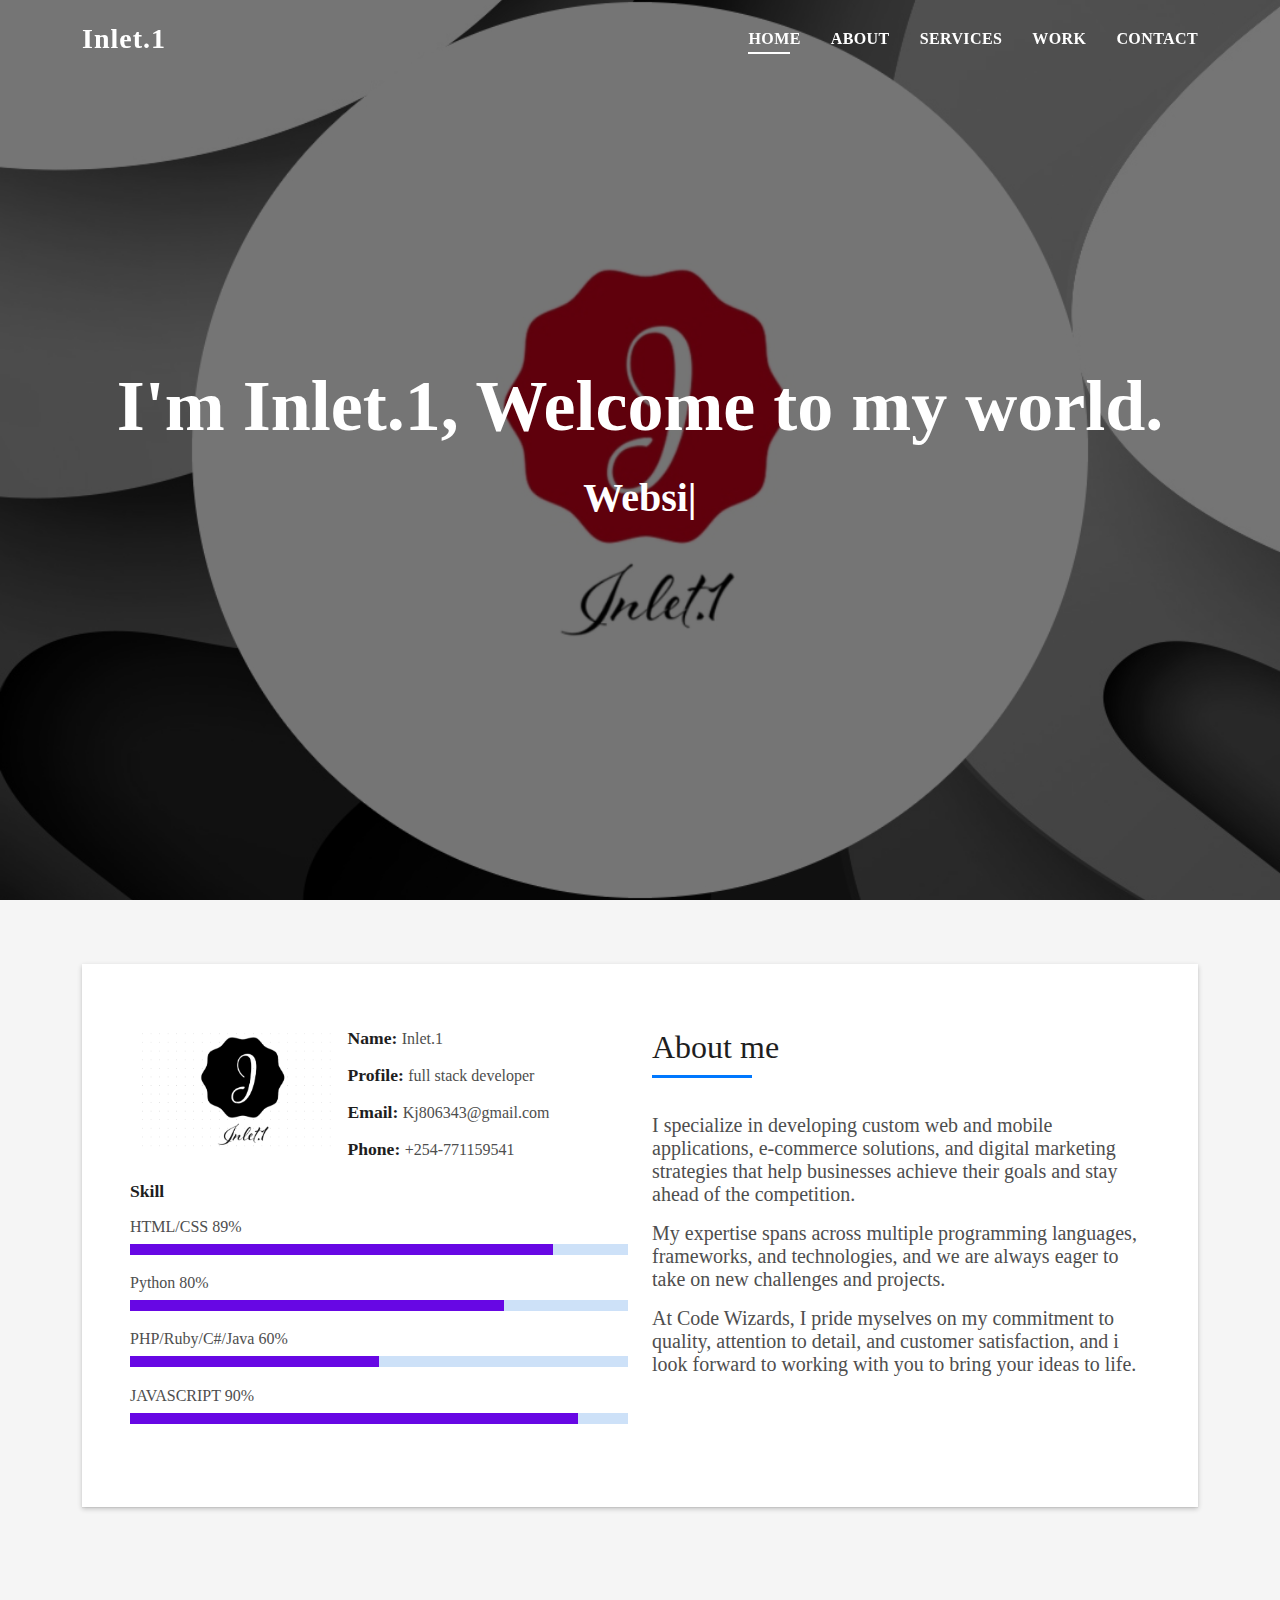
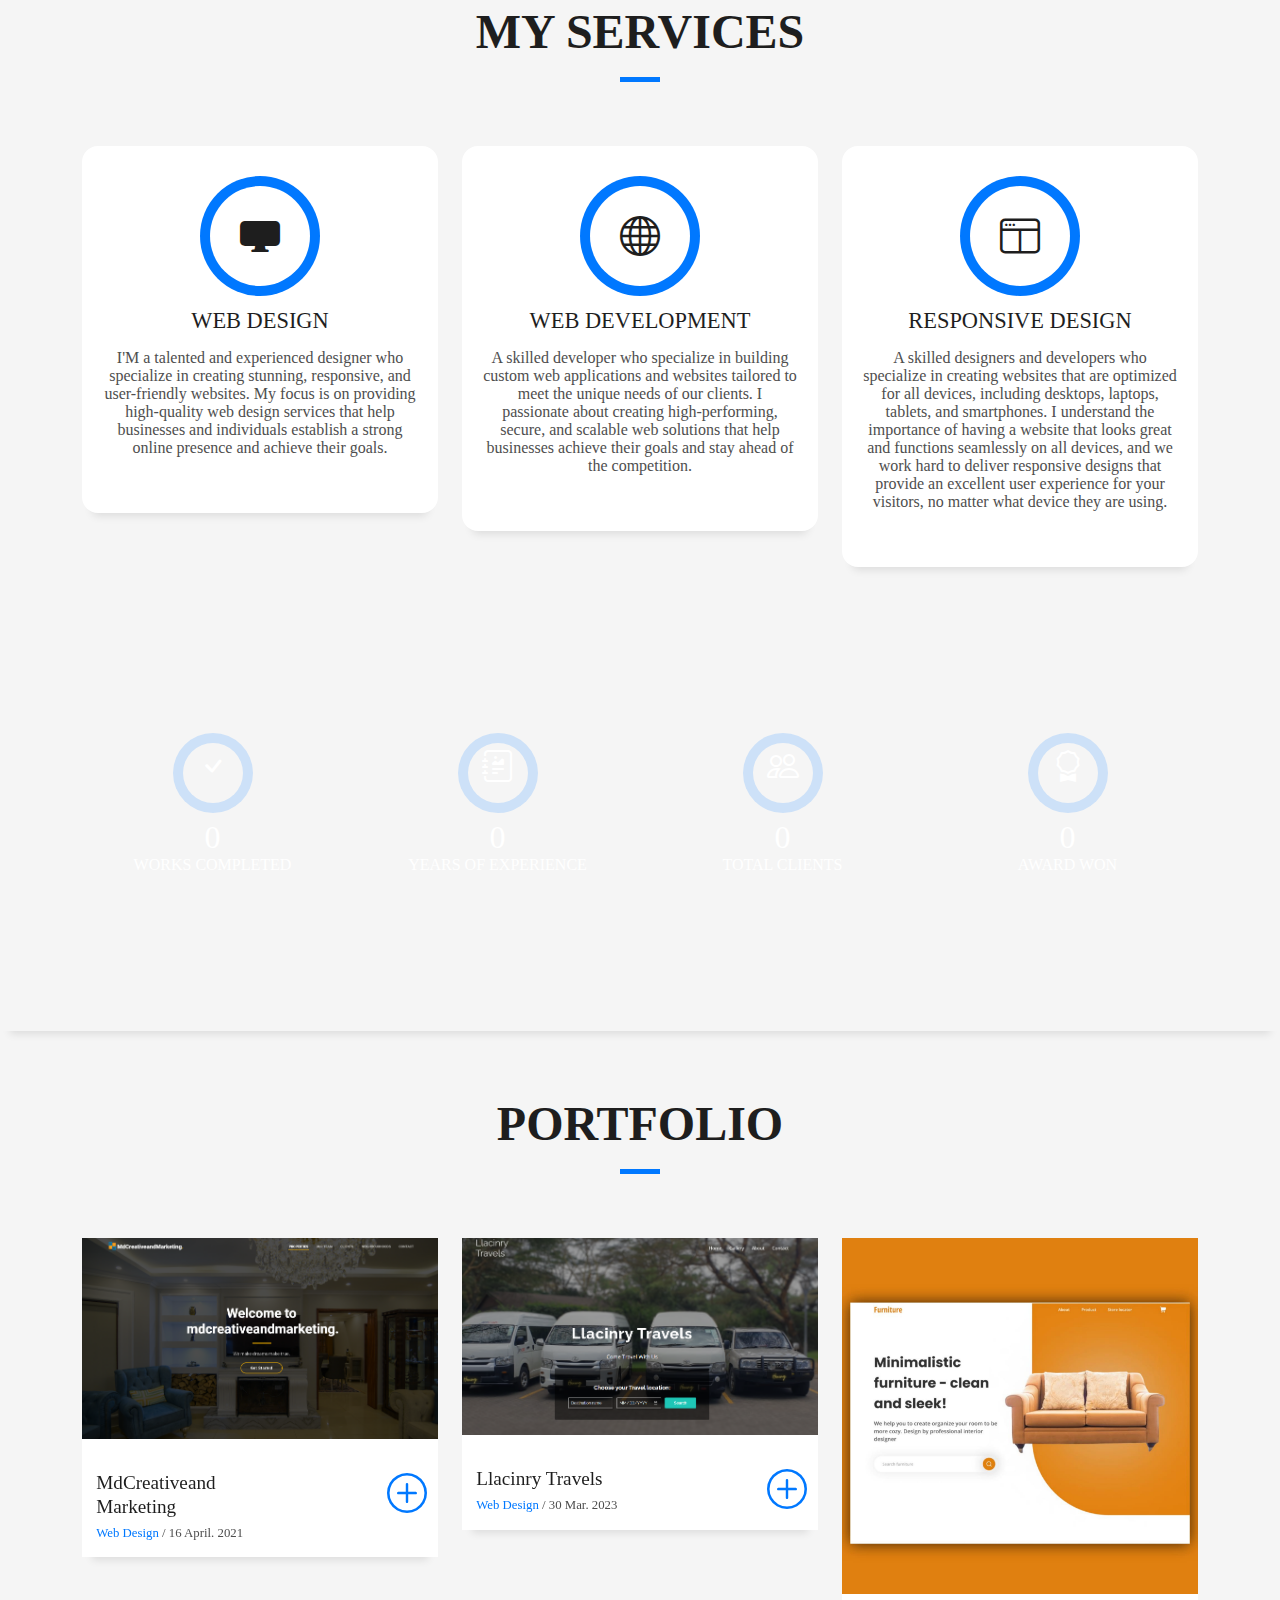
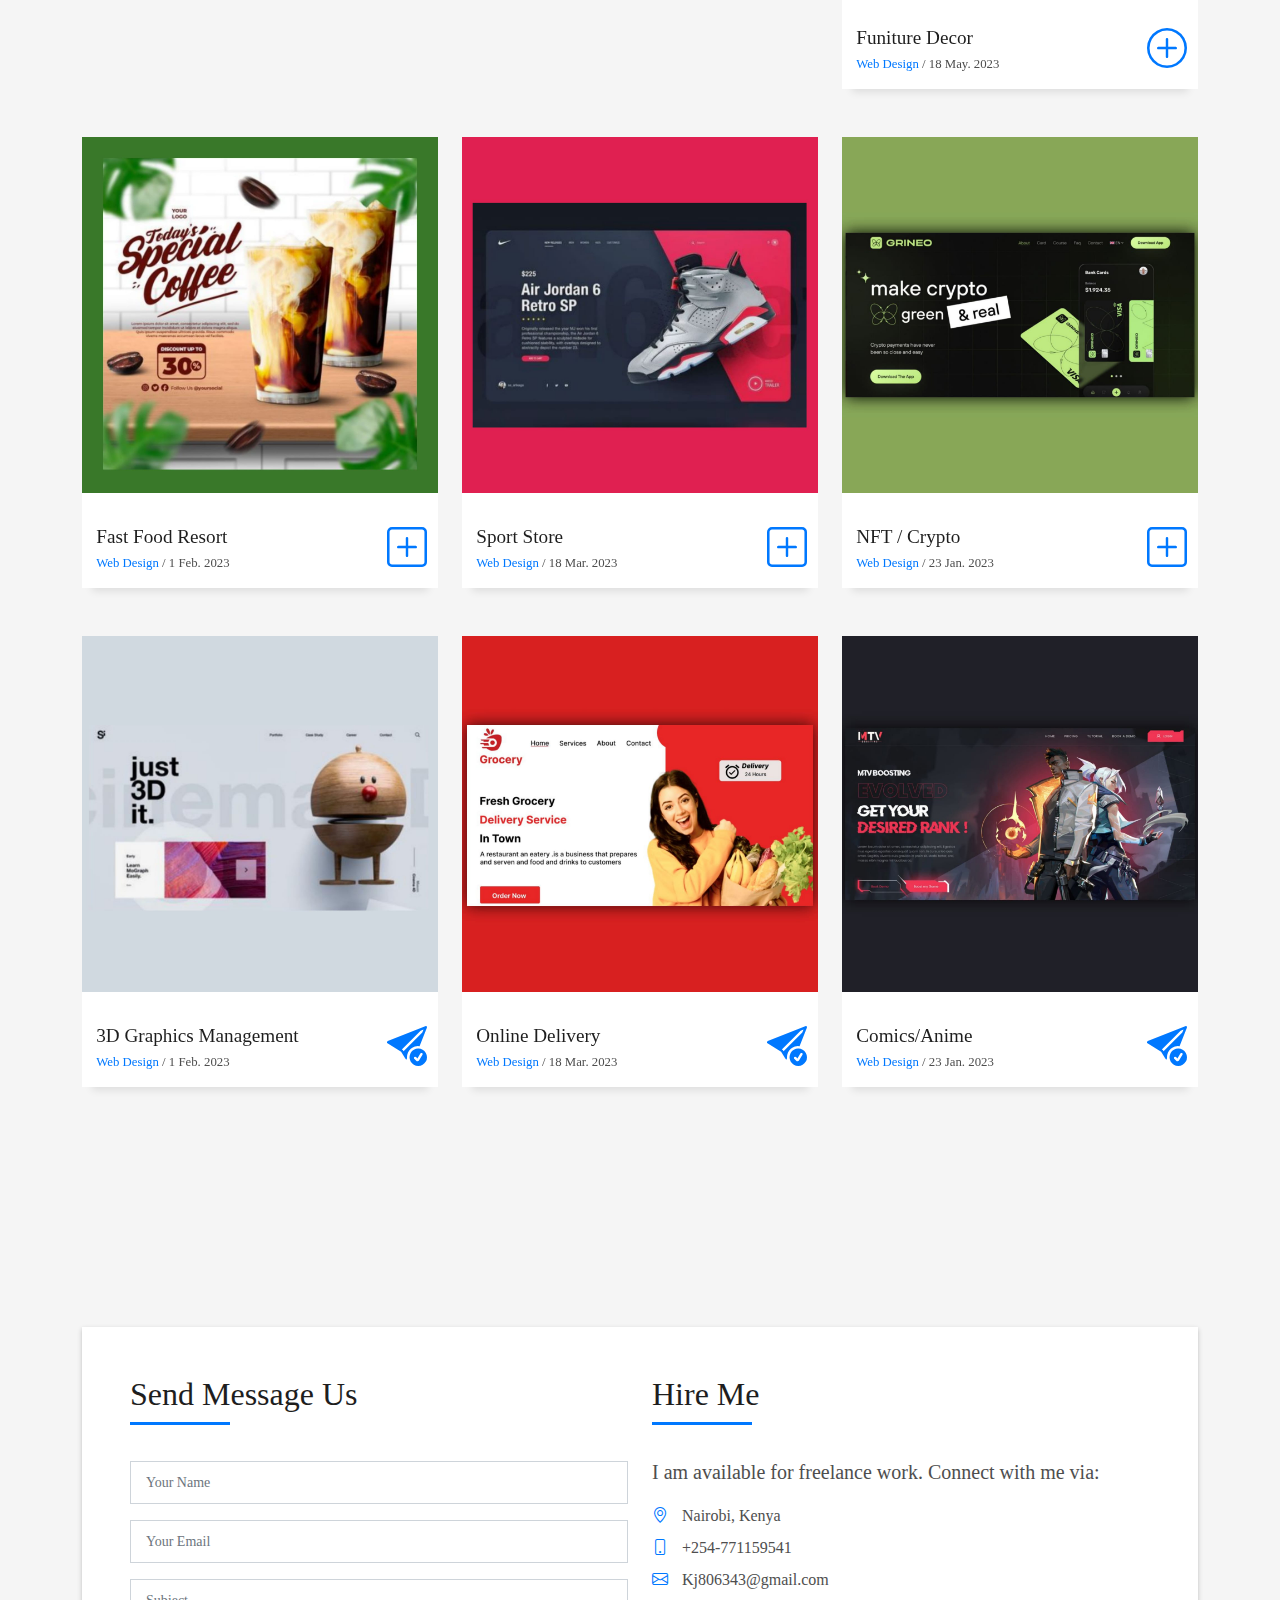
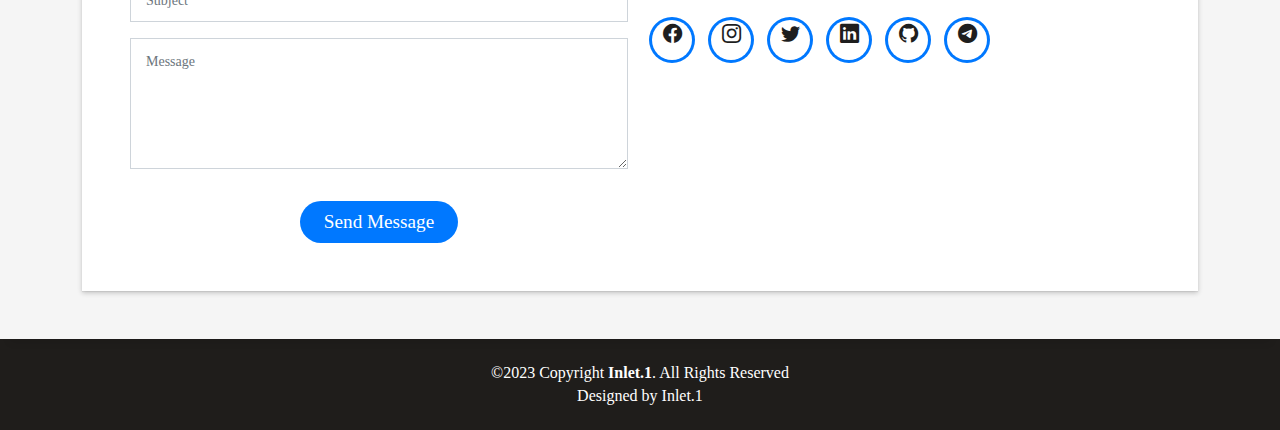
==== commit a16e5ca1: "added" ====
--- a/index.html
+++ b/index.html
@@ -562,7 +562,7 @@
                     <div class="socials">
                       <ul>
                         <li><a href="https://www.facebook.com/profile.php?id=100087240561493"><span class="ico-circle"><i class="bi bi-facebook"></i></span></a></li>
-                        <li><a href="https://instagram.com/inlet.1_web_developer?igshid=ZDdkNTZiNTM="><span class="ico-circle"><i class="bi bi-instagram"></i></span></a></li>
+                        <li><a href="https://instagram.com/inlet.1_code?igshid=ZDdkNTZiNTM="><span class="ico-circle"><i class="bi bi-instagram"></i></span></a></li>
                         <li><a href="https://twitter.com/KevinJo3757699?t=bgPWdv5CPtFmkwSG7OWPFw&s=09"><span class="ico-circle"><i class="bi bi-twitter"></i></span></a></li>
                         <li><a href="https://www.linkedin.com/in/kelvin-owino-522443215"><span class="ico-circle"><i class="bi bi-linkedin"></i></span></a></li>
                         <li><a href="https://github.com/kelvin-owino"><span class="ico-circle"><i class="bi bi-github"></i></span></a></li>
@@ -589,7 +589,7 @@
             <p class="copyright">&copy;2023 Copyright <strong>Inlet.1</strong>. All Rights Reserved</p>
             <div class="credits">
              
-              Designed by <a href="https://instagram.com/inlet.1_web_developer?igshid=ZDdkNTZiNTM=">Inlet.1</a>
+              Designed by <a href="https://instagram.com/inlet.1_code?igshid=ZDdkNTZiNTM=">Inlet.1</a>
             </div>
           </div>
         </div>
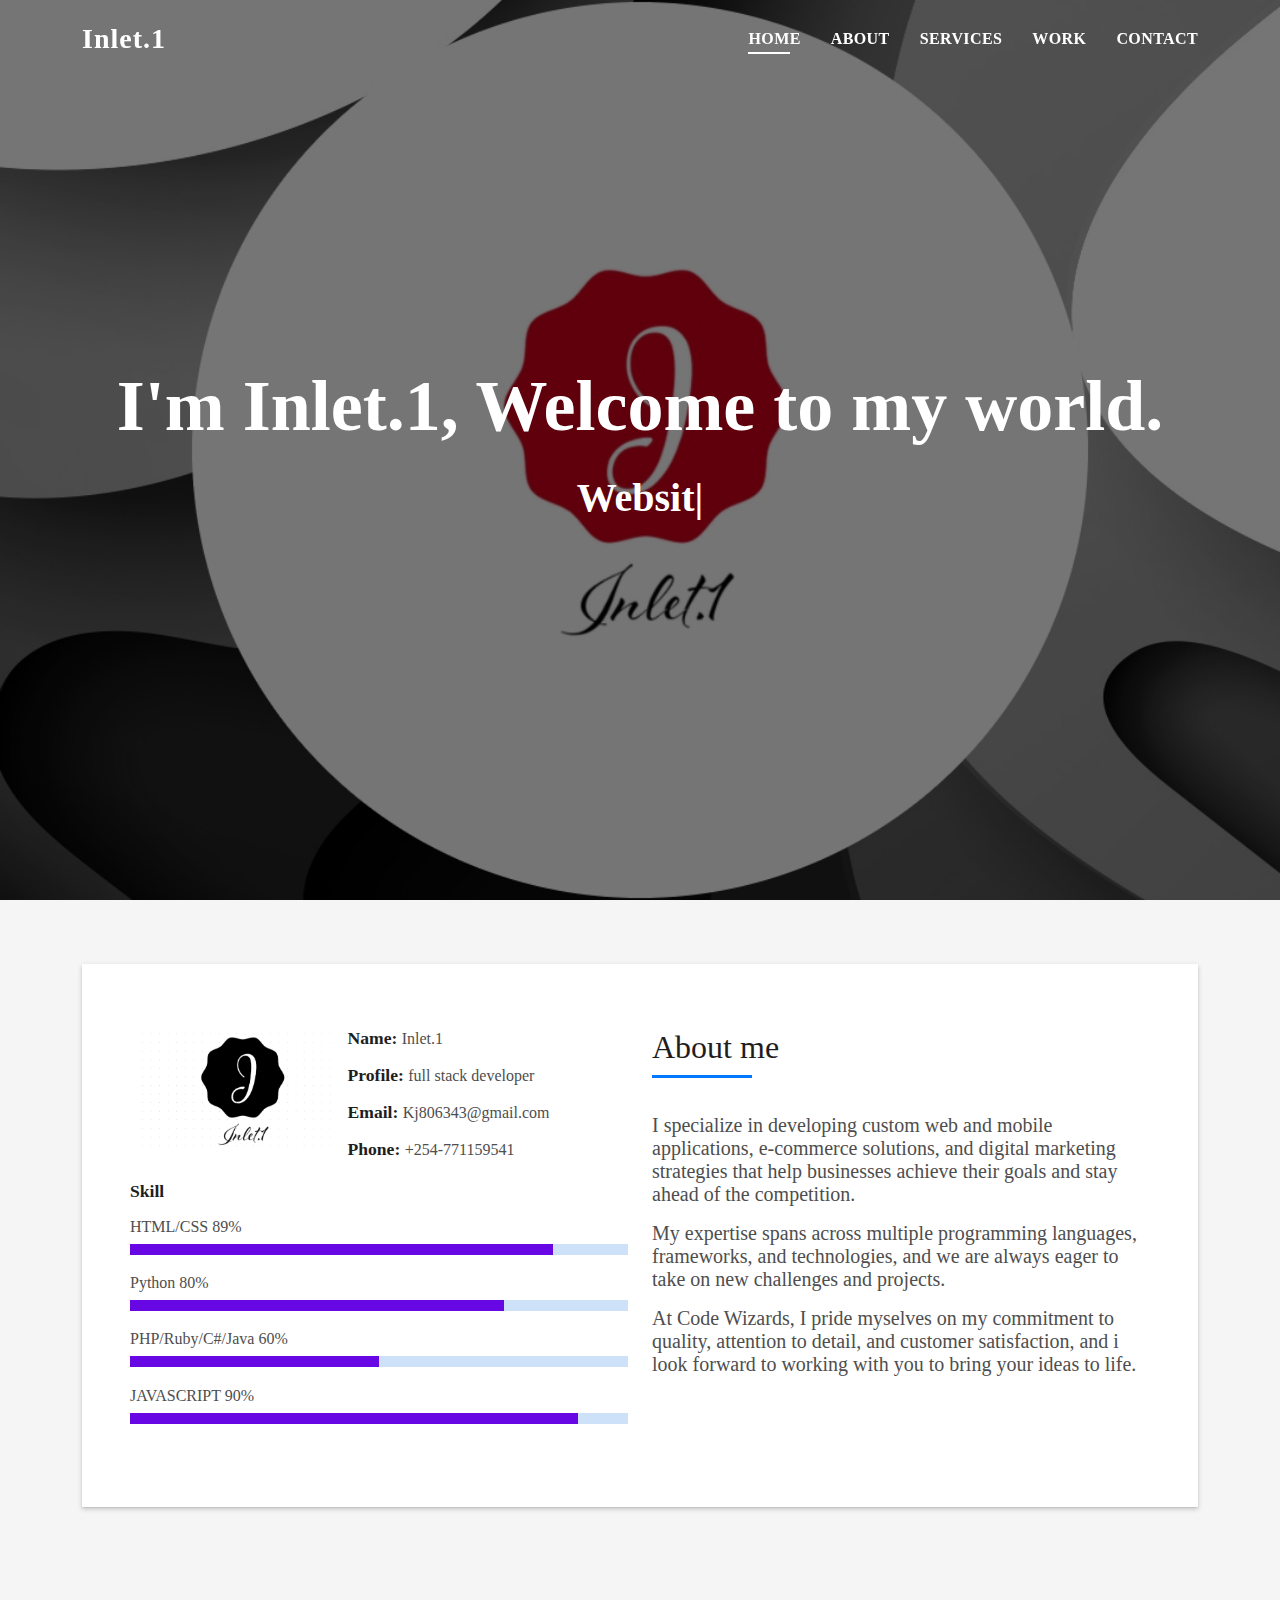
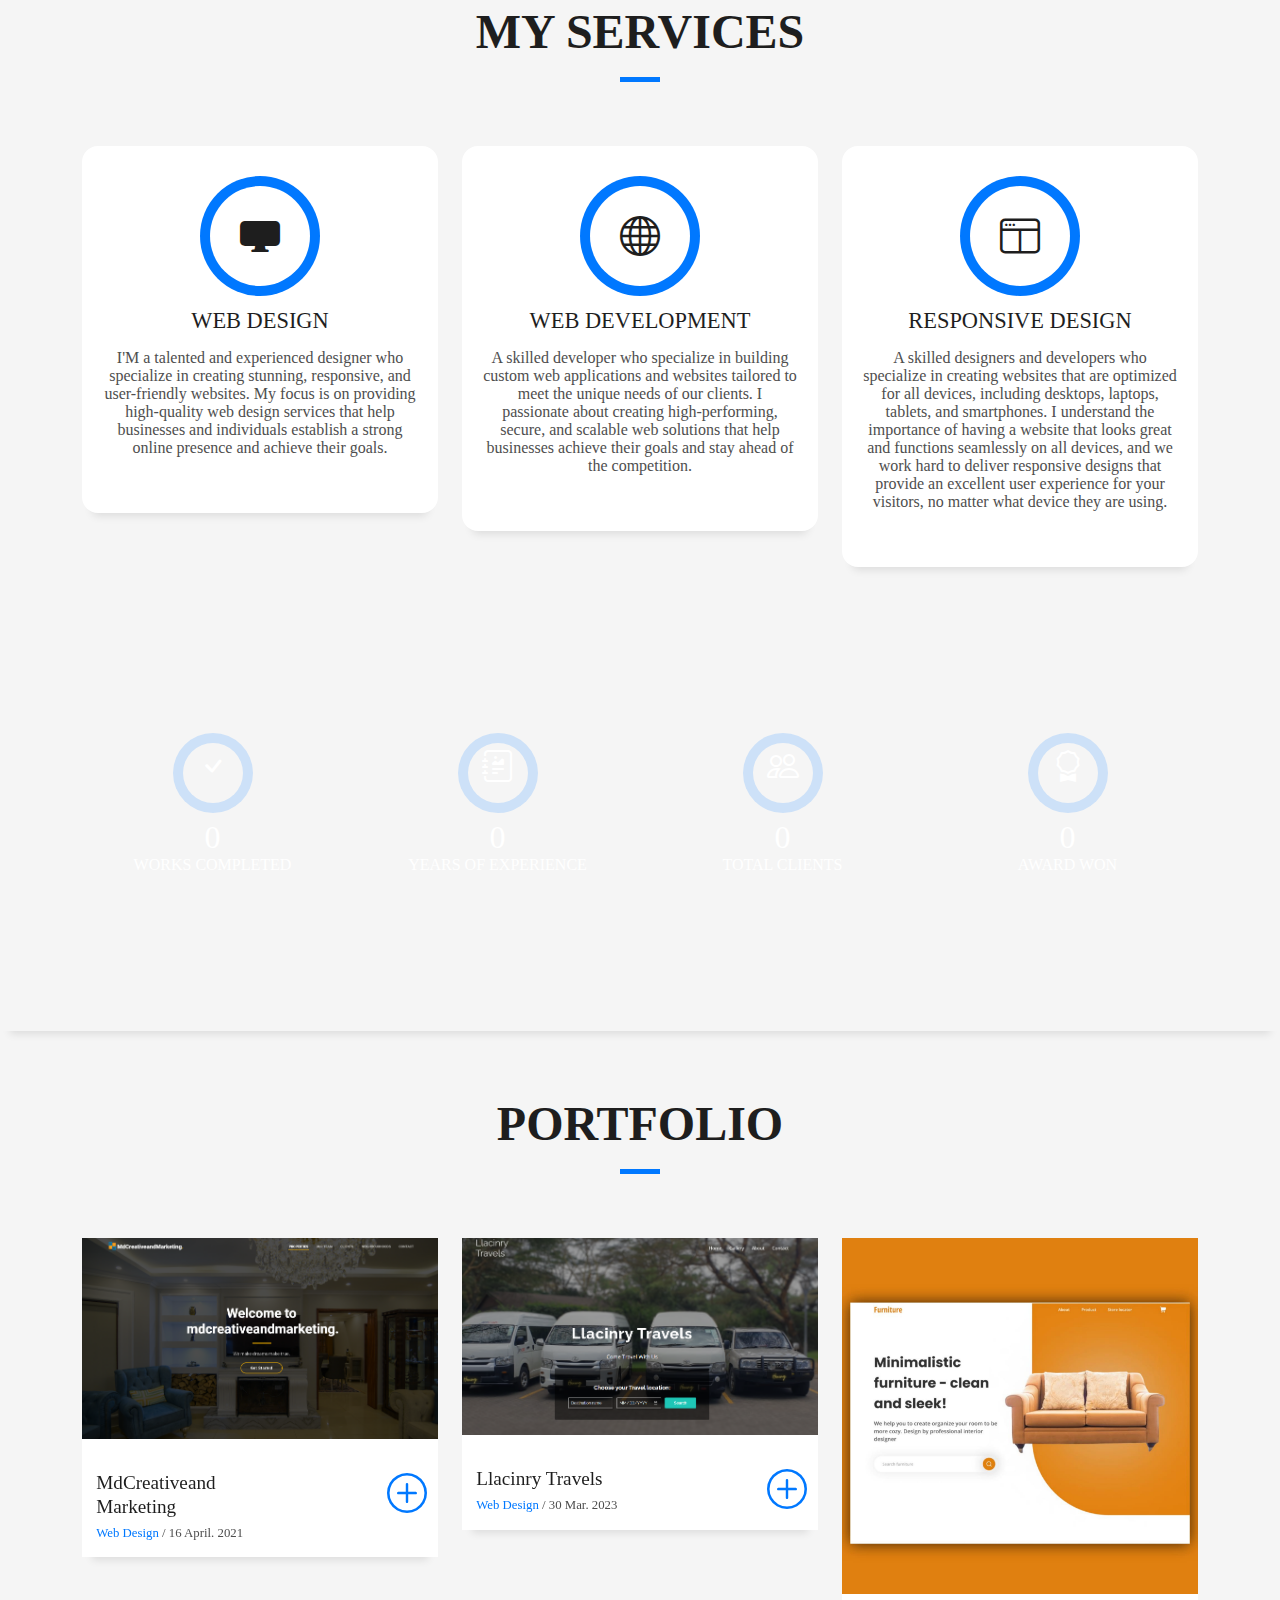
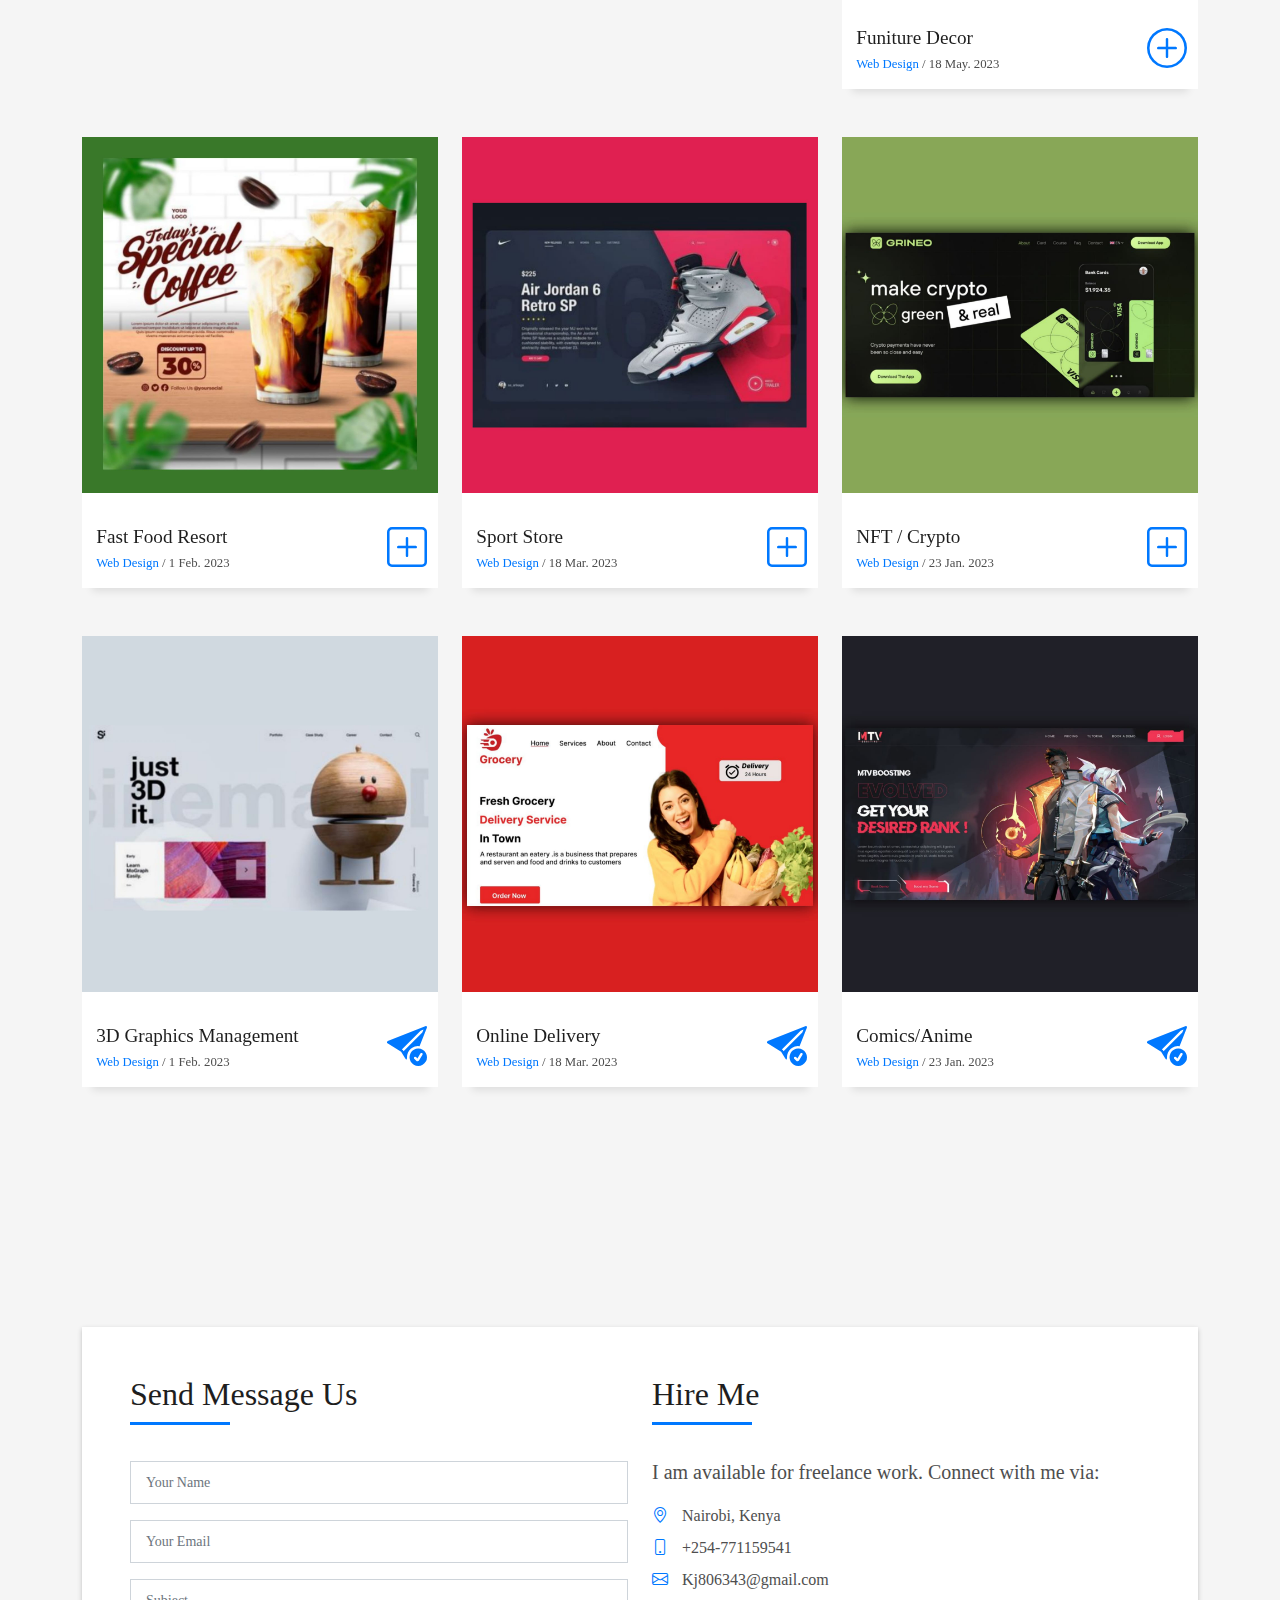
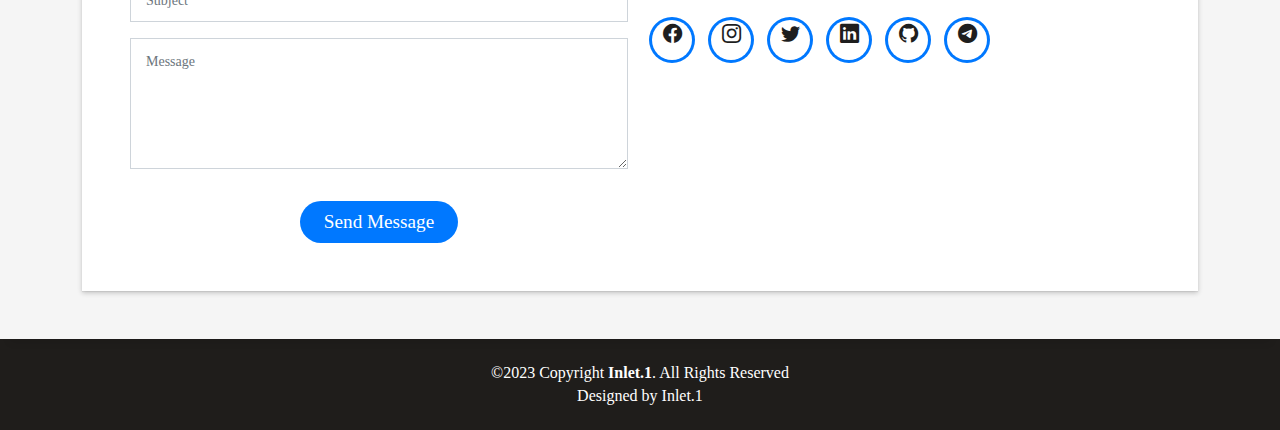
==== commit 83217a3b: "added" ====
--- a/index.html
+++ b/index.html
@@ -590,6 +590,7 @@
             <div class="credits">
              
               Designed by <a href="https://instagram.com/inlet.1_code?igshid=ZDdkNTZiNTM=">Inlet.1</a>
+              
             </div>
           </div>
         </div>
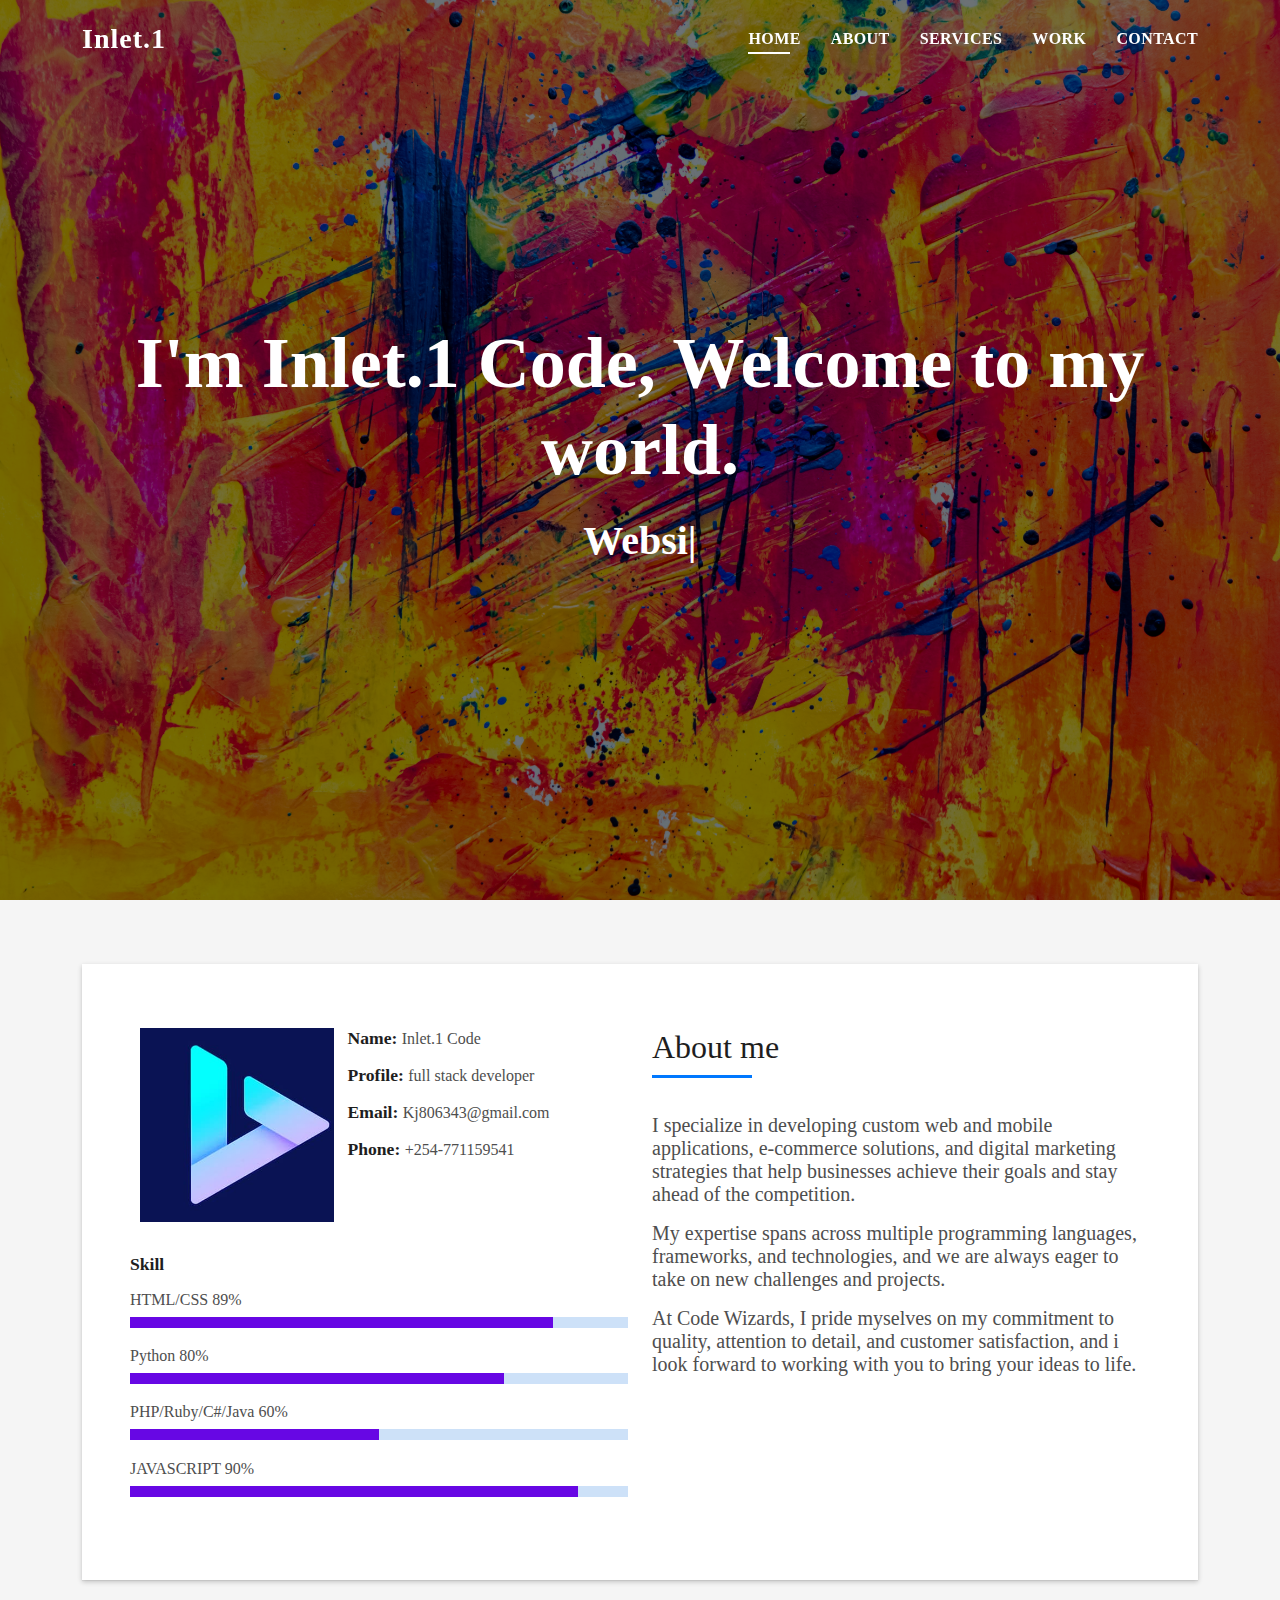
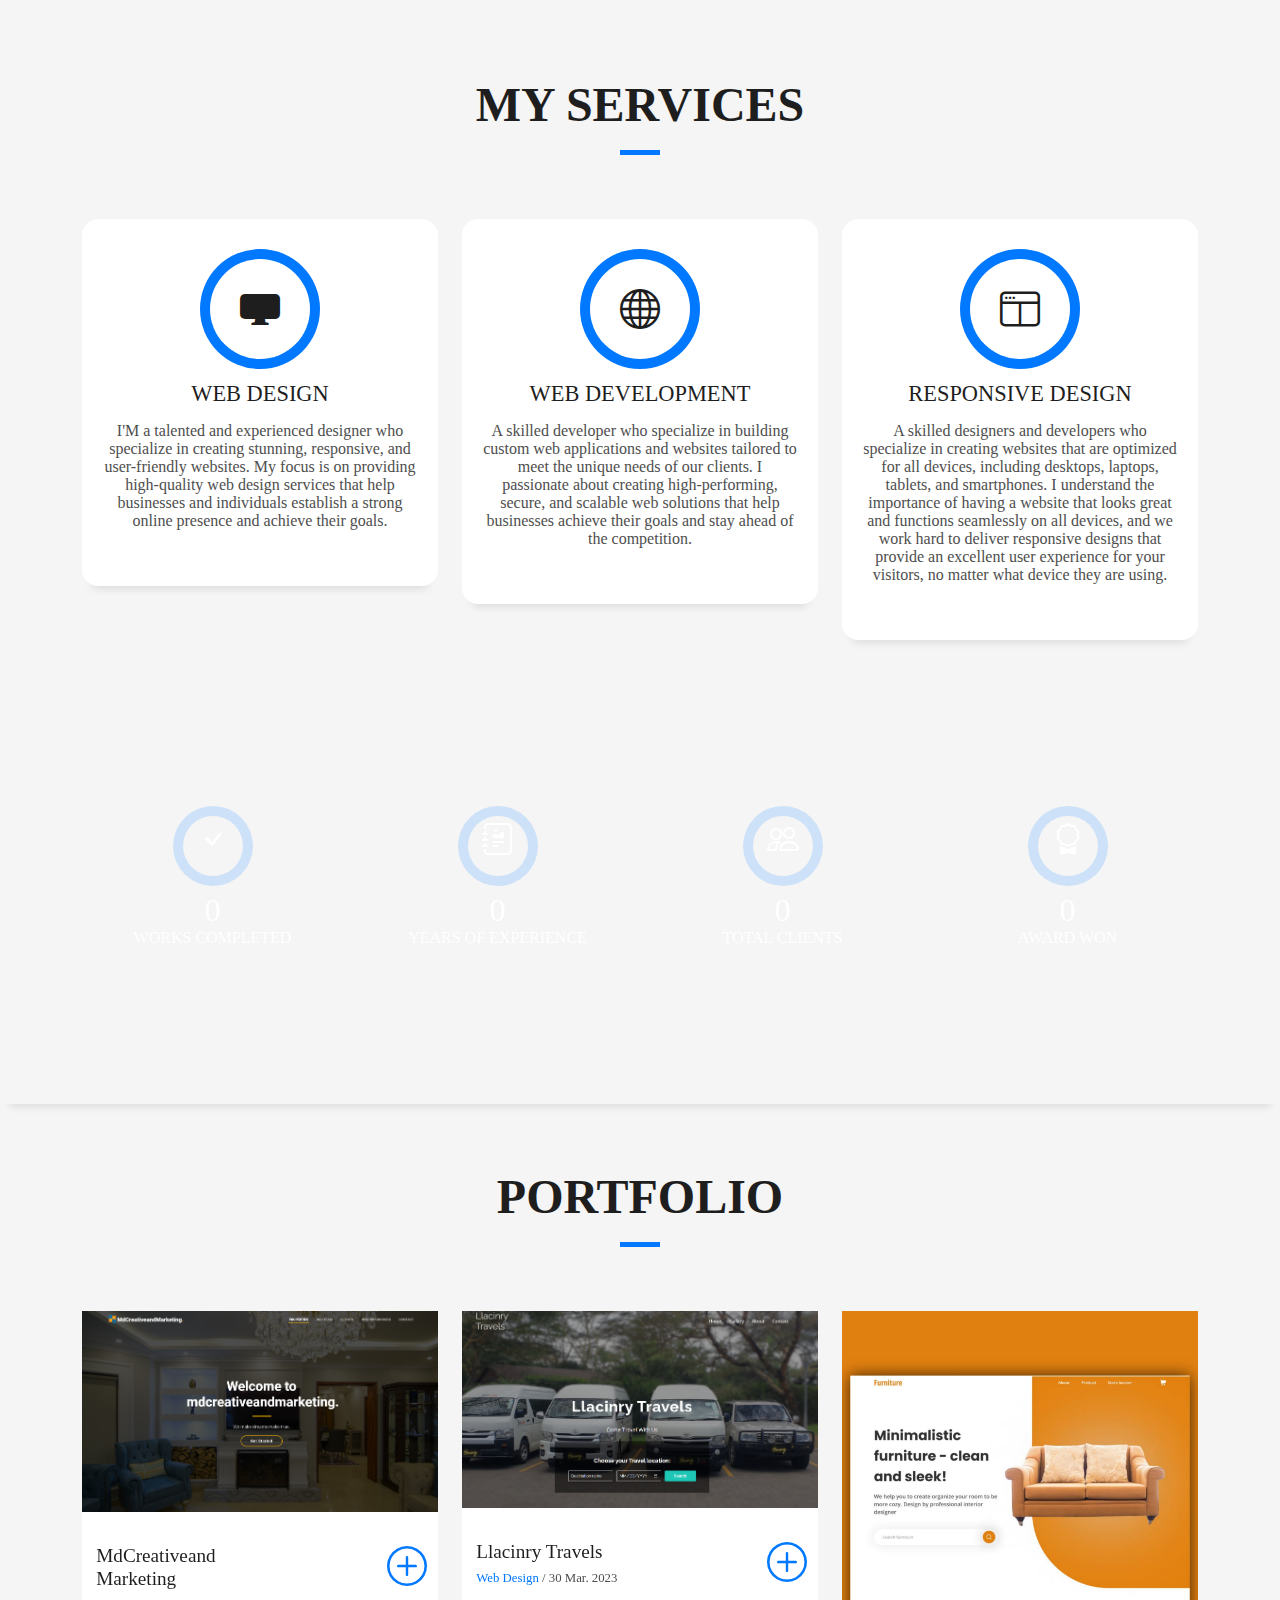
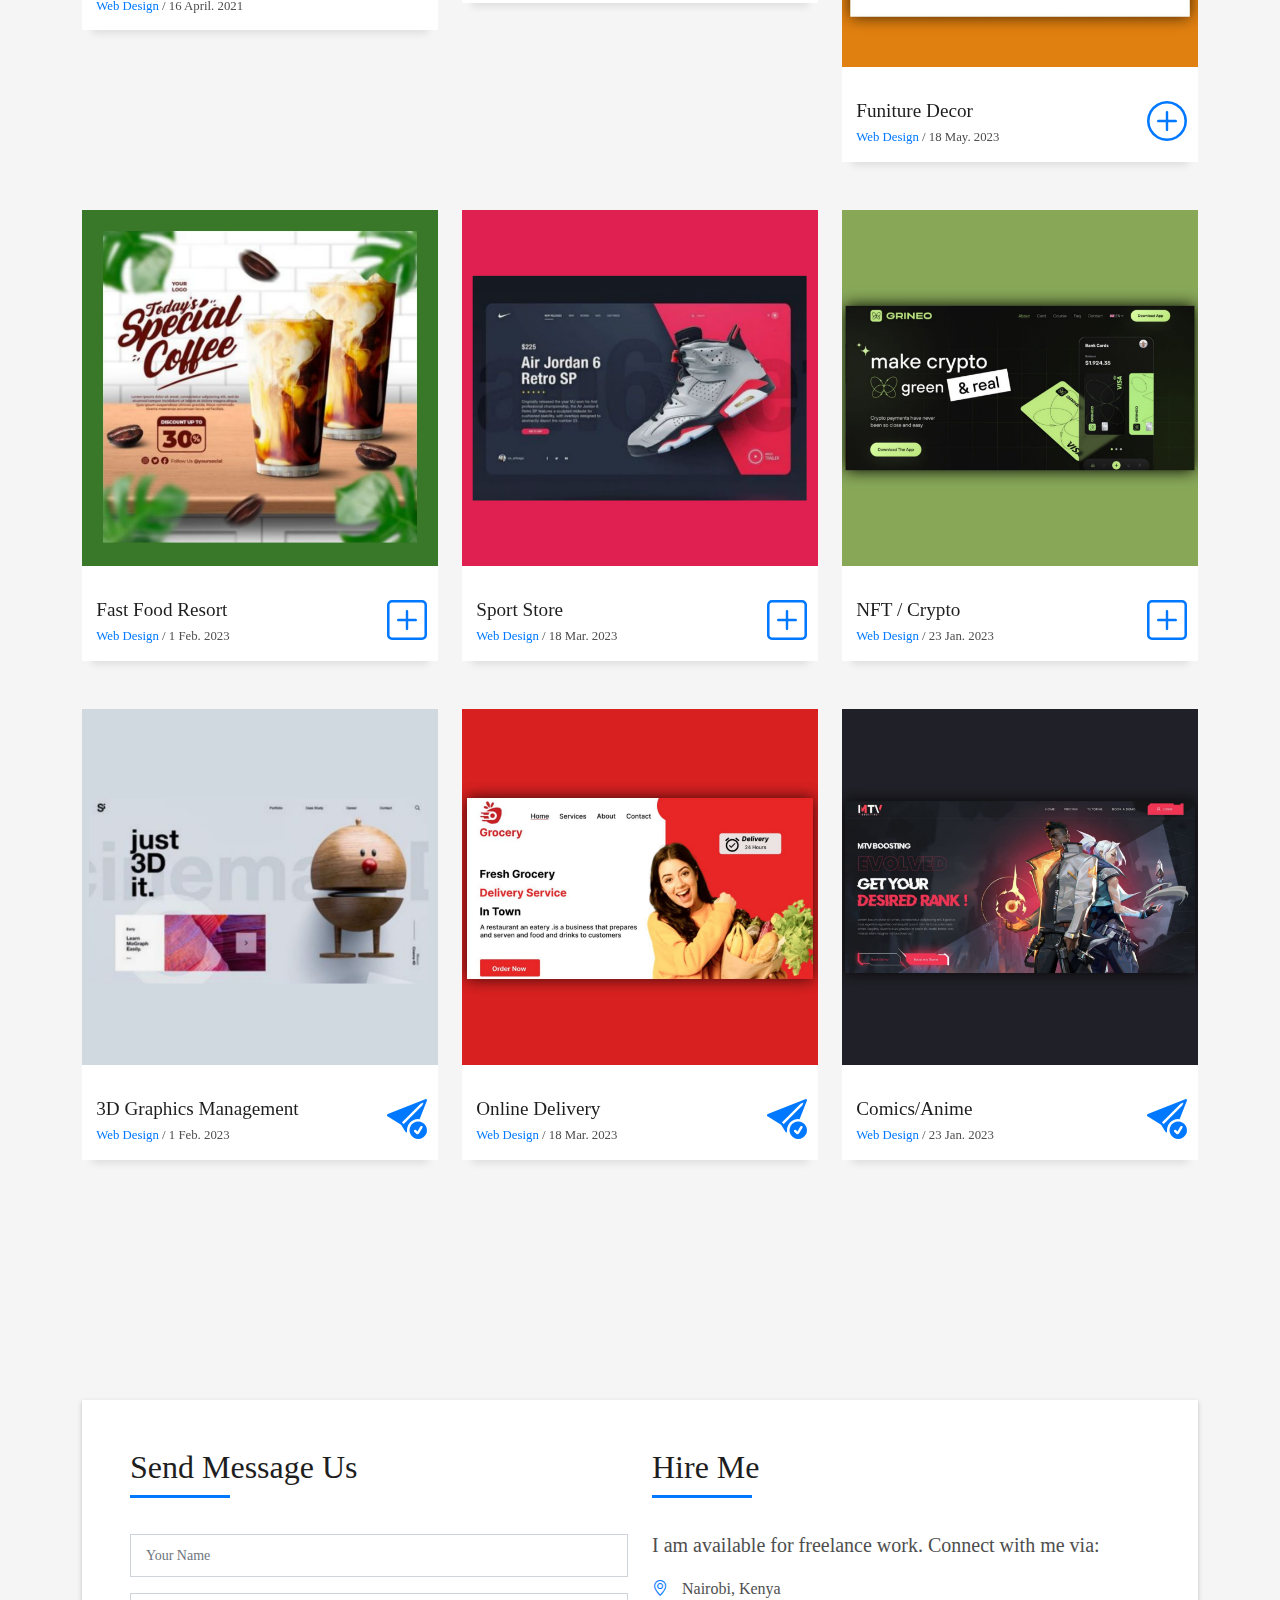
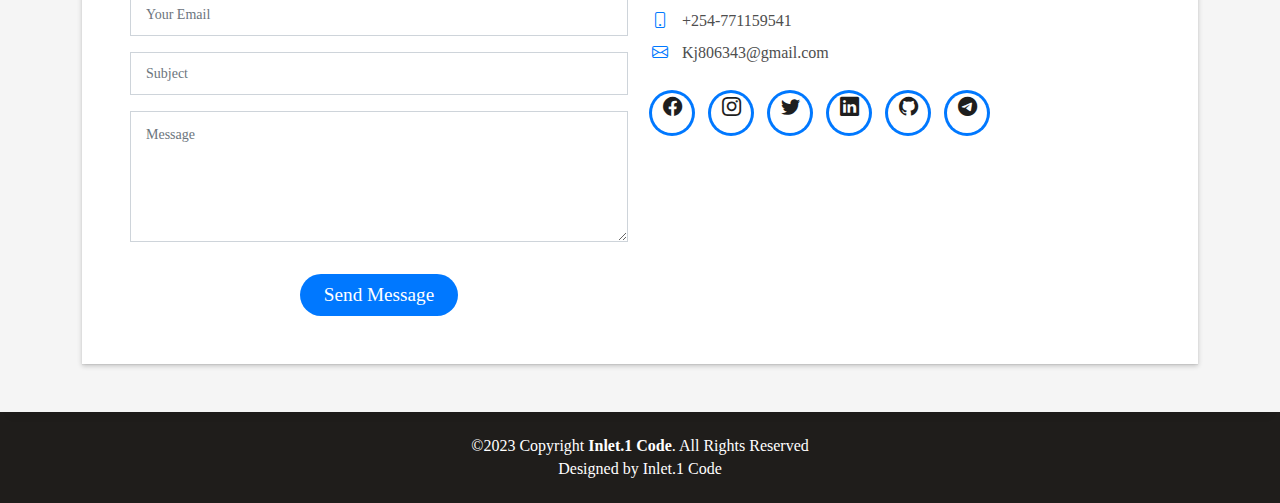
==== commit 8f60ad8b: "add" ====
--- a/index.html
+++ b/index.html
@@ -5,13 +5,13 @@
   <meta charset="utf-8">
   <meta content="width=device-width, initial-scale=1.0" name="viewport">
 
-  <title>Inlet.1 Developer & Design Limited - Inlet.1</title>
+  <title>Inlet.1 code Developer Branding & Design  - Inlet.1</title>
   <meta content="" name="description">
   <meta content="" name="keywords">
 
   <!-- Favicons -->
-  <link href="assets/img/logo/4.png" rel="icon">
-  <link href="assets/img/logo/Screenshot 2023-04-04 225637.png" rel="apple-touch-icon">
+  <link href="assets/img/logo/inlet 5.jpg" rel="icon">
+  <link href="assets/img/logo/inlet 5.jpg" rel="apple-touch-icon">
 
   <!-- Vendor CSS Files -->
   <link href="assets/vendor/bootstrap/css/bootstrap.min.css" rel="stylesheet">
@@ -52,13 +52,13 @@
   </header><!-- End Header -->
 
   <!-- ======= Hero Section ======= -->
-  <div id="hero" class="hero route bg-image" style="background-image: url(assets/img/logo/stage_1680639886.jpeg)">
+  <div id="hero" class="hero route bg-image" style="background-image: url(assets/img/logo/pexels-steve-johnson-1789968.jpg)">
     <div class="overlay-itro"></div>
     <div class="hero-content display-table">
       <div class="table-cell">
         <div class="container">
           <!--<p class="display-6 color-d">Hello, world!</p>-->
-          <h1 class="hero-title mb-4">I'm Inlet.1, Welcome to my world.</h1>
+          <h1 class="hero-title mb-4">I'm Inlet.1 Code, Welcome to my world.</h1>
           <p class="hero-subtitle"><span class="typed" data-typed-items="Website Designer,Full Stack Developer, Freelancer, Marketing service"></span></p>
           <!-- <p class="pt-3"><a class="btn btn-primary btn js-scroll px-4" href="#about" role="button">Learn More</a></p> -->
         </div>
@@ -79,12 +79,12 @@
                   <div class="row">
                     <div class="col-sm-6 col-md-5">
                       <div class="about-img">
-                        <img src="assets/img/logo/Screenshot 2023-04-04 225221.png" class="img-fluid rounded b-shadow-a" alt="">
+                        <img src="assets/img/logo/inlet 5.jpg" class="img-fluid rounded b-shadow-a" alt="">
                       </div>
                     </div>
                     <div class="col-sm-6 col-md-7">
                       <div class="about-info">
-                        <p><span class="title-s">Name: </span> <span>Inlet.1 </span></p>
+                        <p><span class="title-s">Name: </span> <span>Inlet.1 Code </span></p>
                         <p><span class="title-s">Profile: </span> <span>full stack developer</span></p>
                         <p><span class="title-s">Email: </span> <span>Kj806343@gmail.com</span></p>
                         <p><span class="title-s">Phone: </span> <span>+254-771159541</span></p>
@@ -586,10 +586,10 @@
       <div class="row">
         <div class="col-sm-12">
           <div class="copyright-box">
-            <p class="copyright">&copy;2023 Copyright <strong>Inlet.1</strong>. All Rights Reserved</p>
+            <p class="copyright">&copy;2023 Copyright <strong>Inlet.1 Code</strong>. All Rights Reserved</p>
             <div class="credits">
              
-              Designed by <a href="https://instagram.com/inlet.1_code?igshid=ZDdkNTZiNTM=">Inlet.1</a>
+              Designed by <a href="https://instagram.com/inlet.1_code?igshid=ZDdkNTZiNTM=">Inlet.1 Code</a>
               
             </div>
           </div>
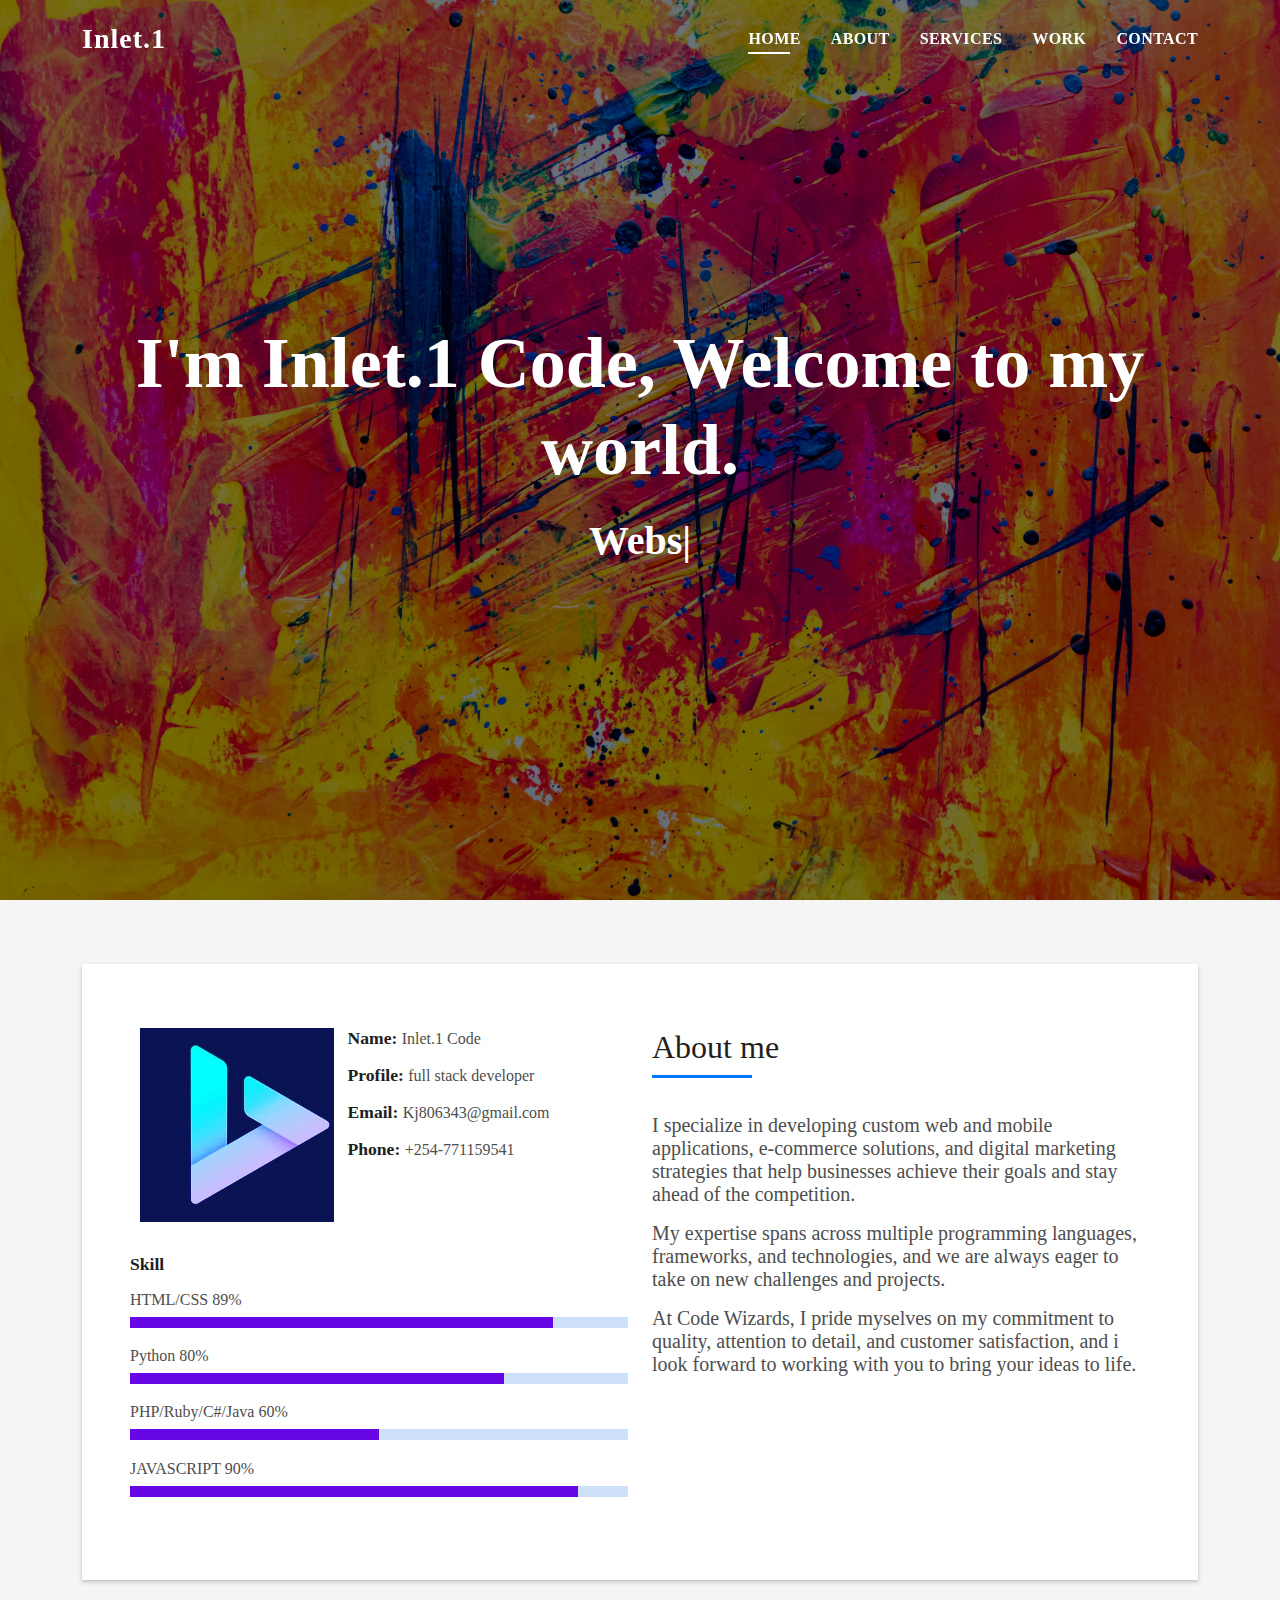
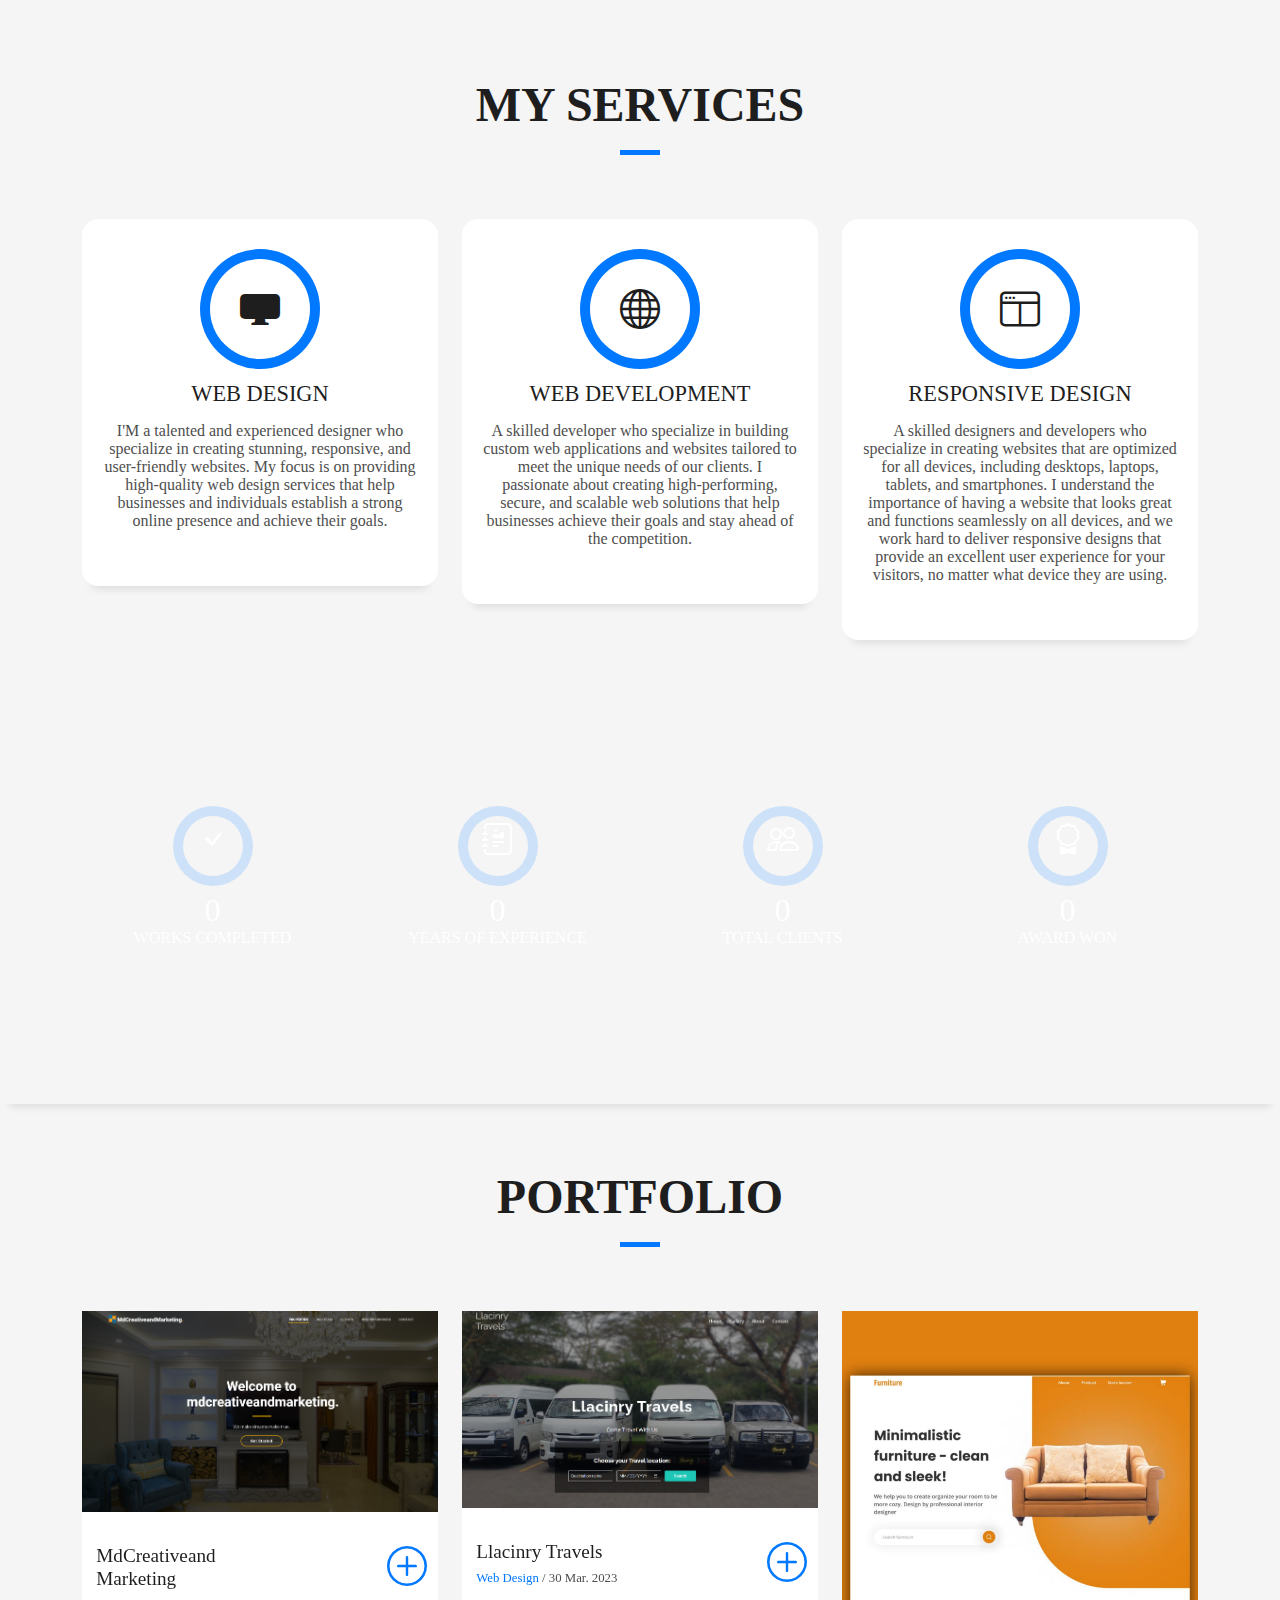
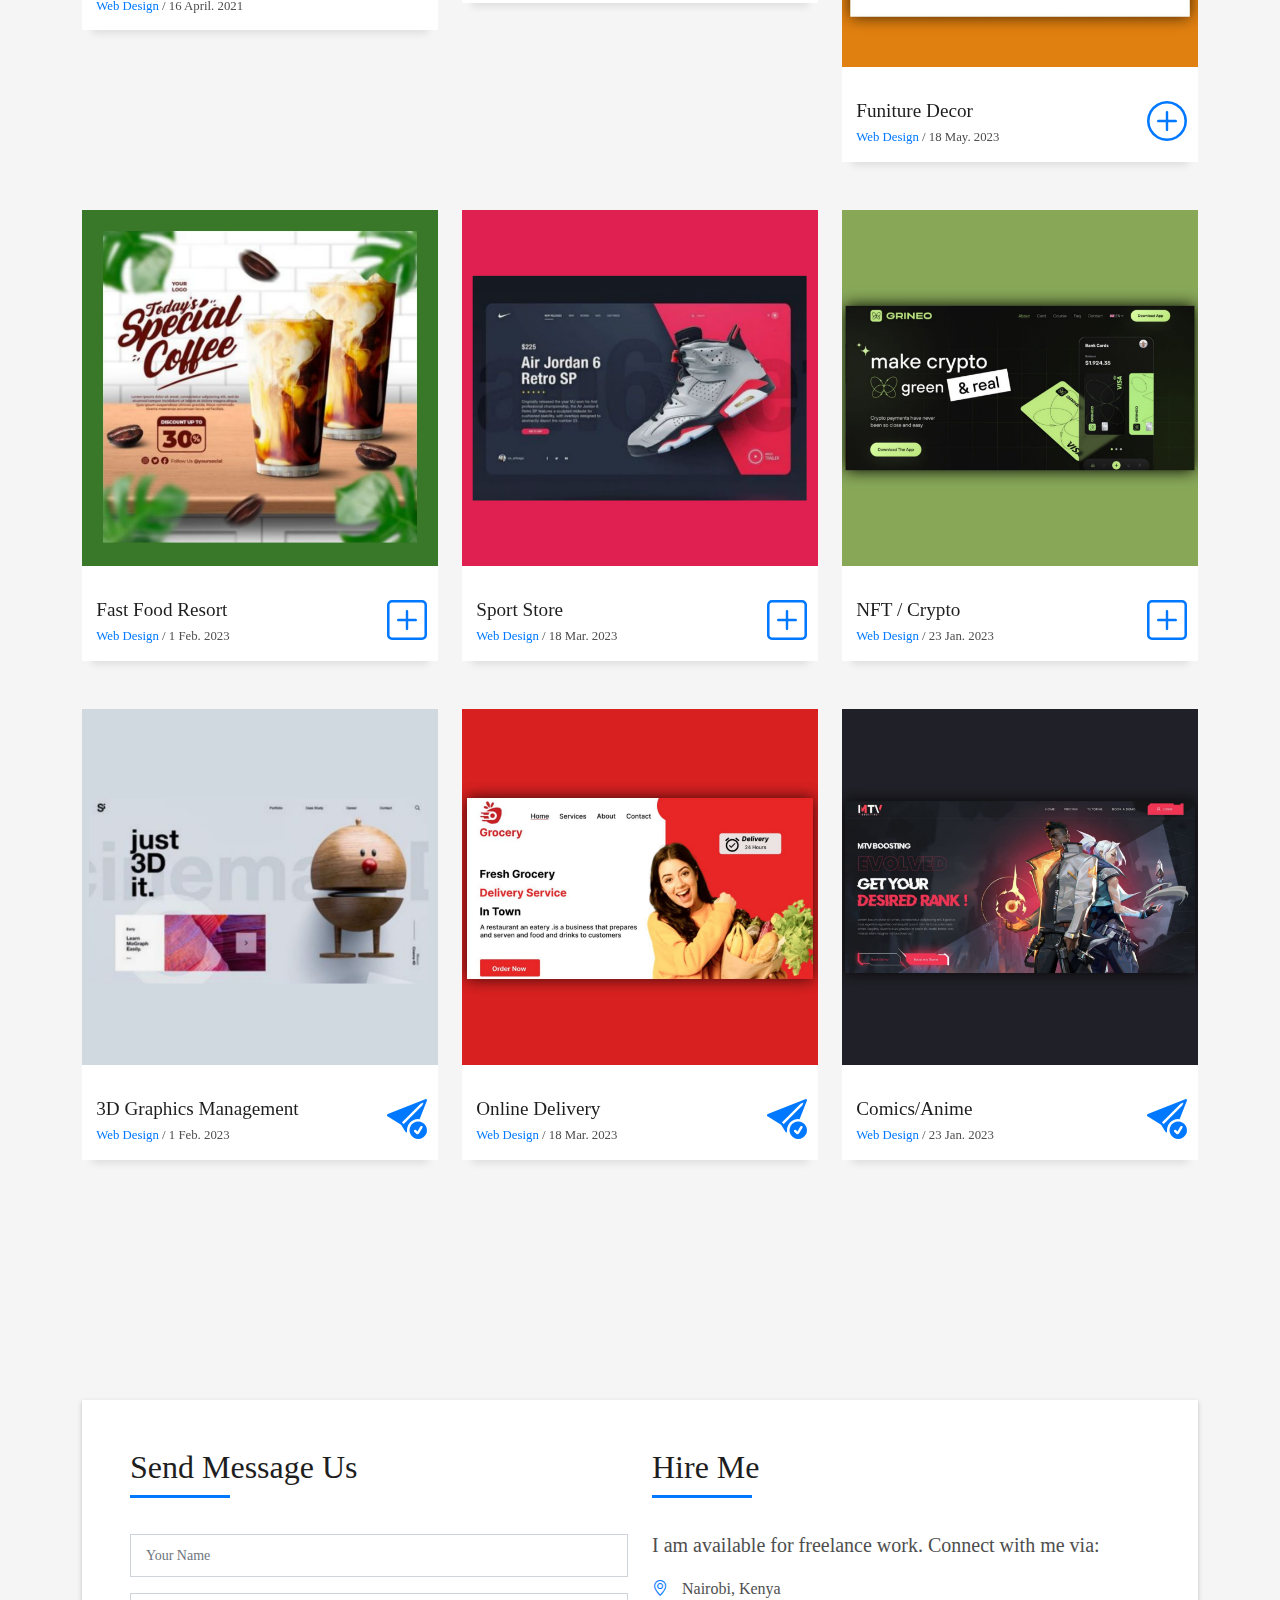
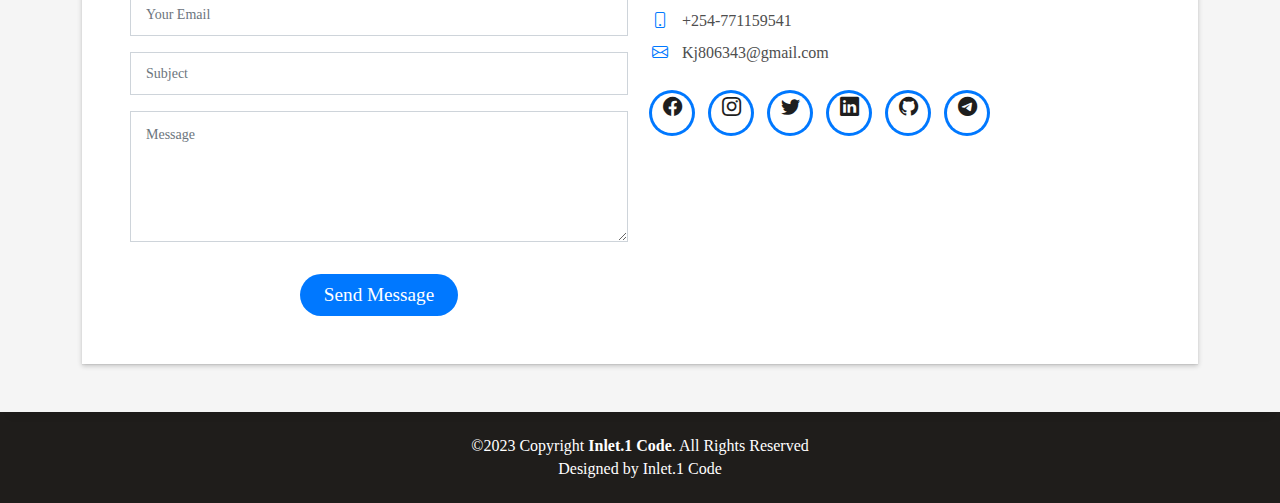
==== commit 748250ca: "add" ====
--- a/index.html
+++ b/index.html
@@ -50,6 +50,7 @@
 
     </div>
   </header><!-- End Header -->
+
 
   <!-- ======= Hero Section ======= -->
   <div id="hero" class="hero route bg-image" style="background-image: url(assets/img/logo/pexels-steve-johnson-1789968.jpg)">
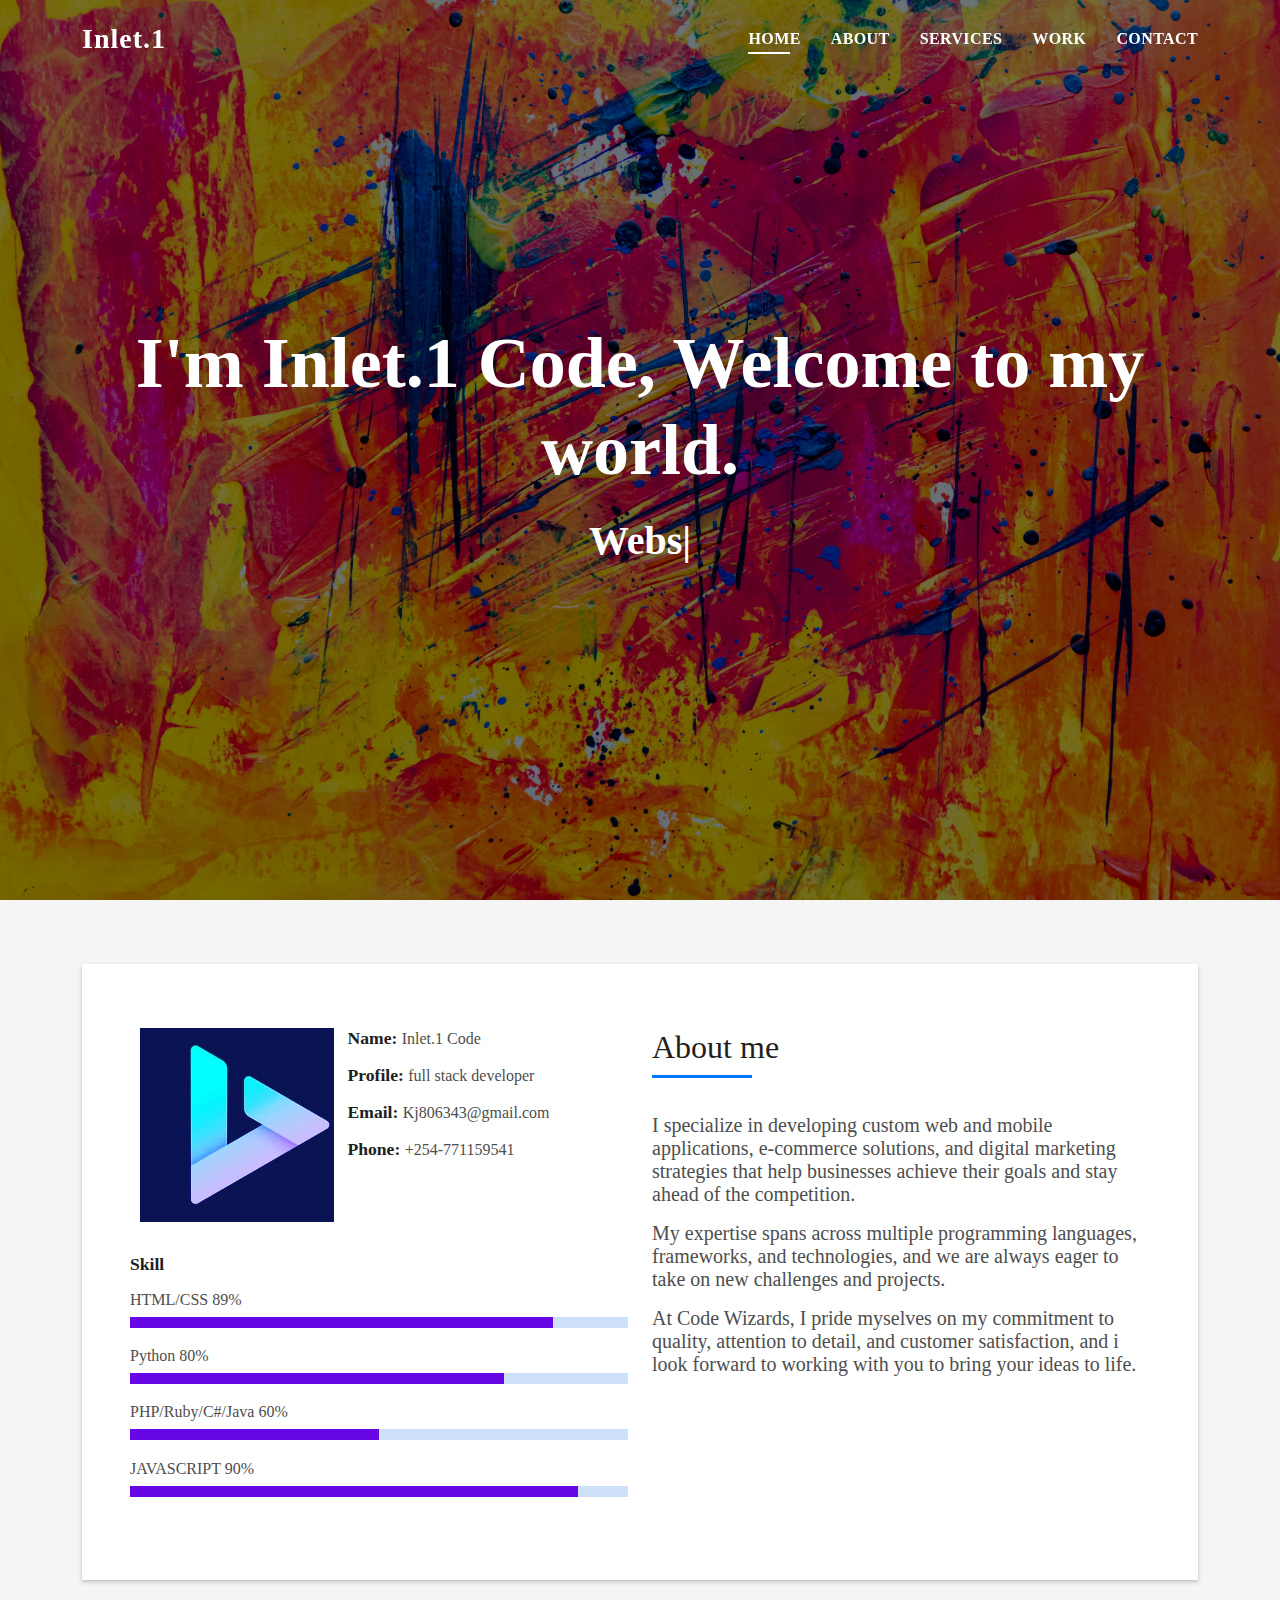
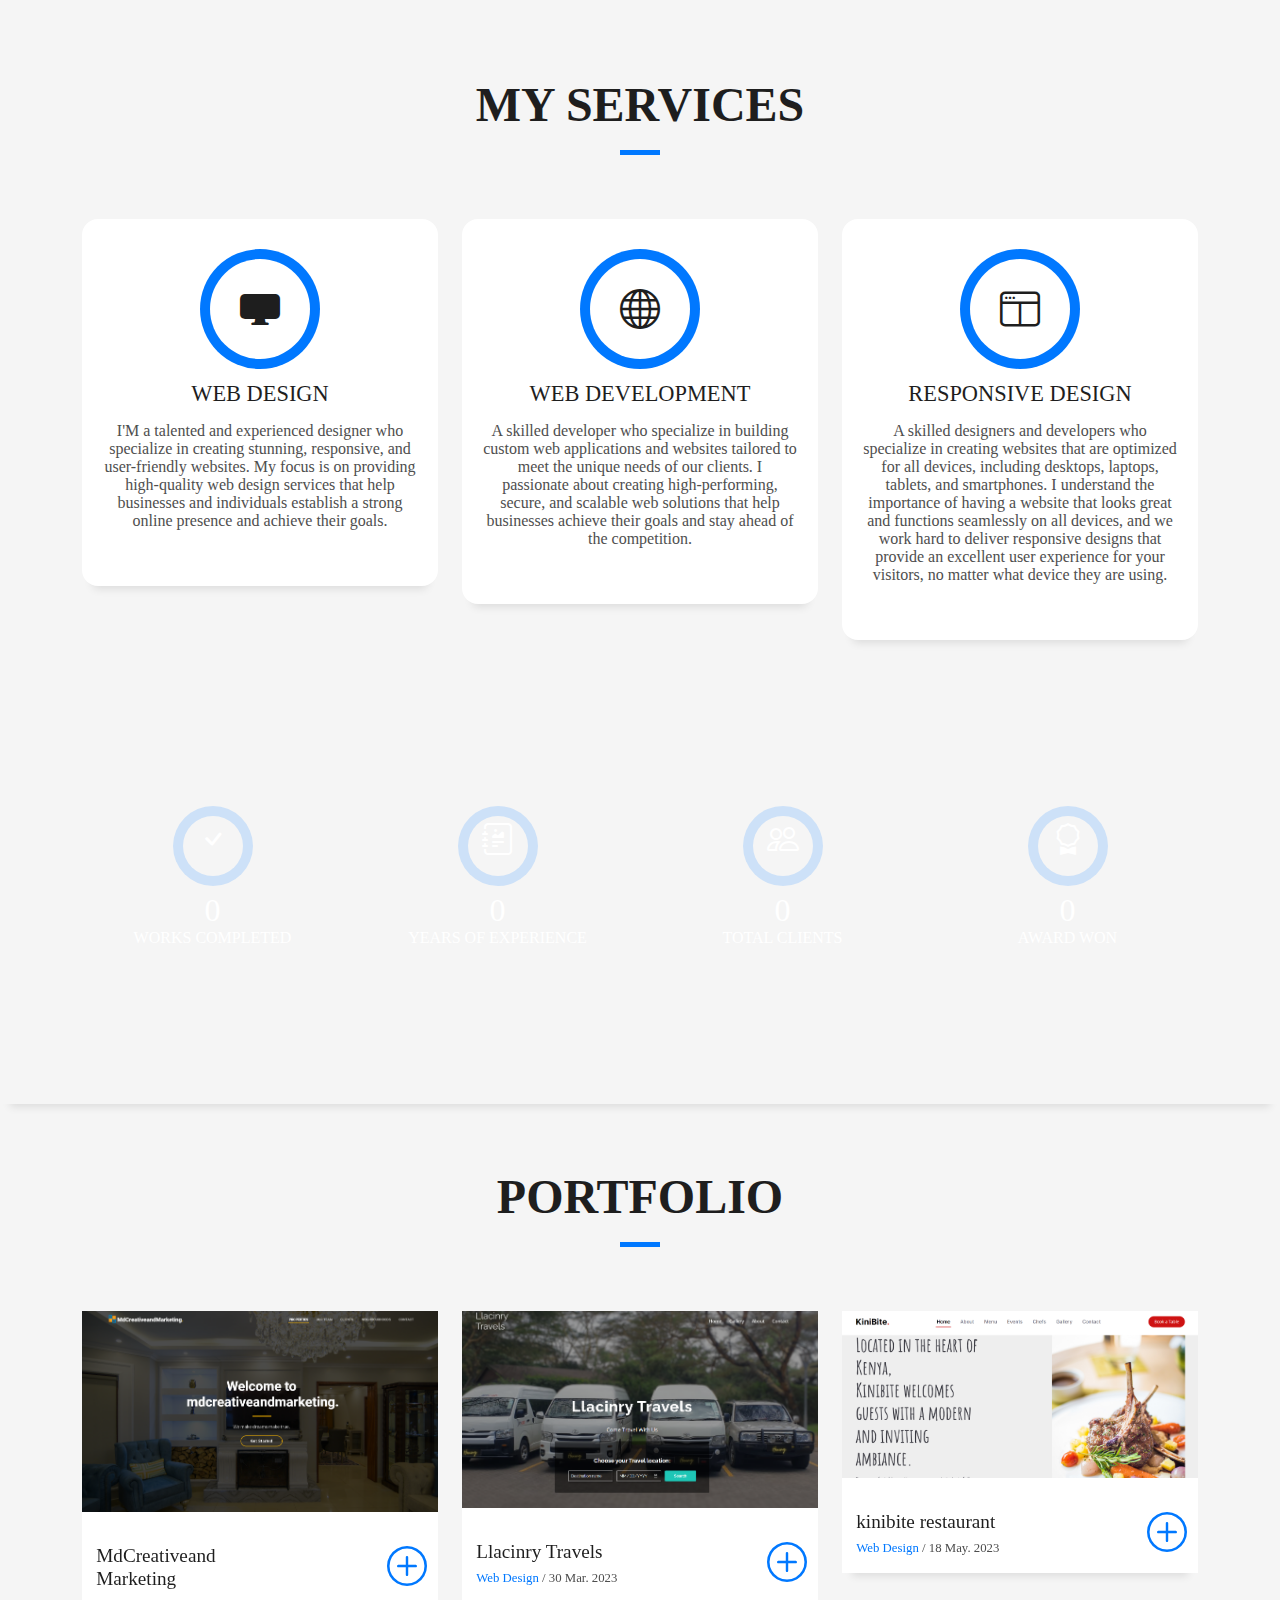
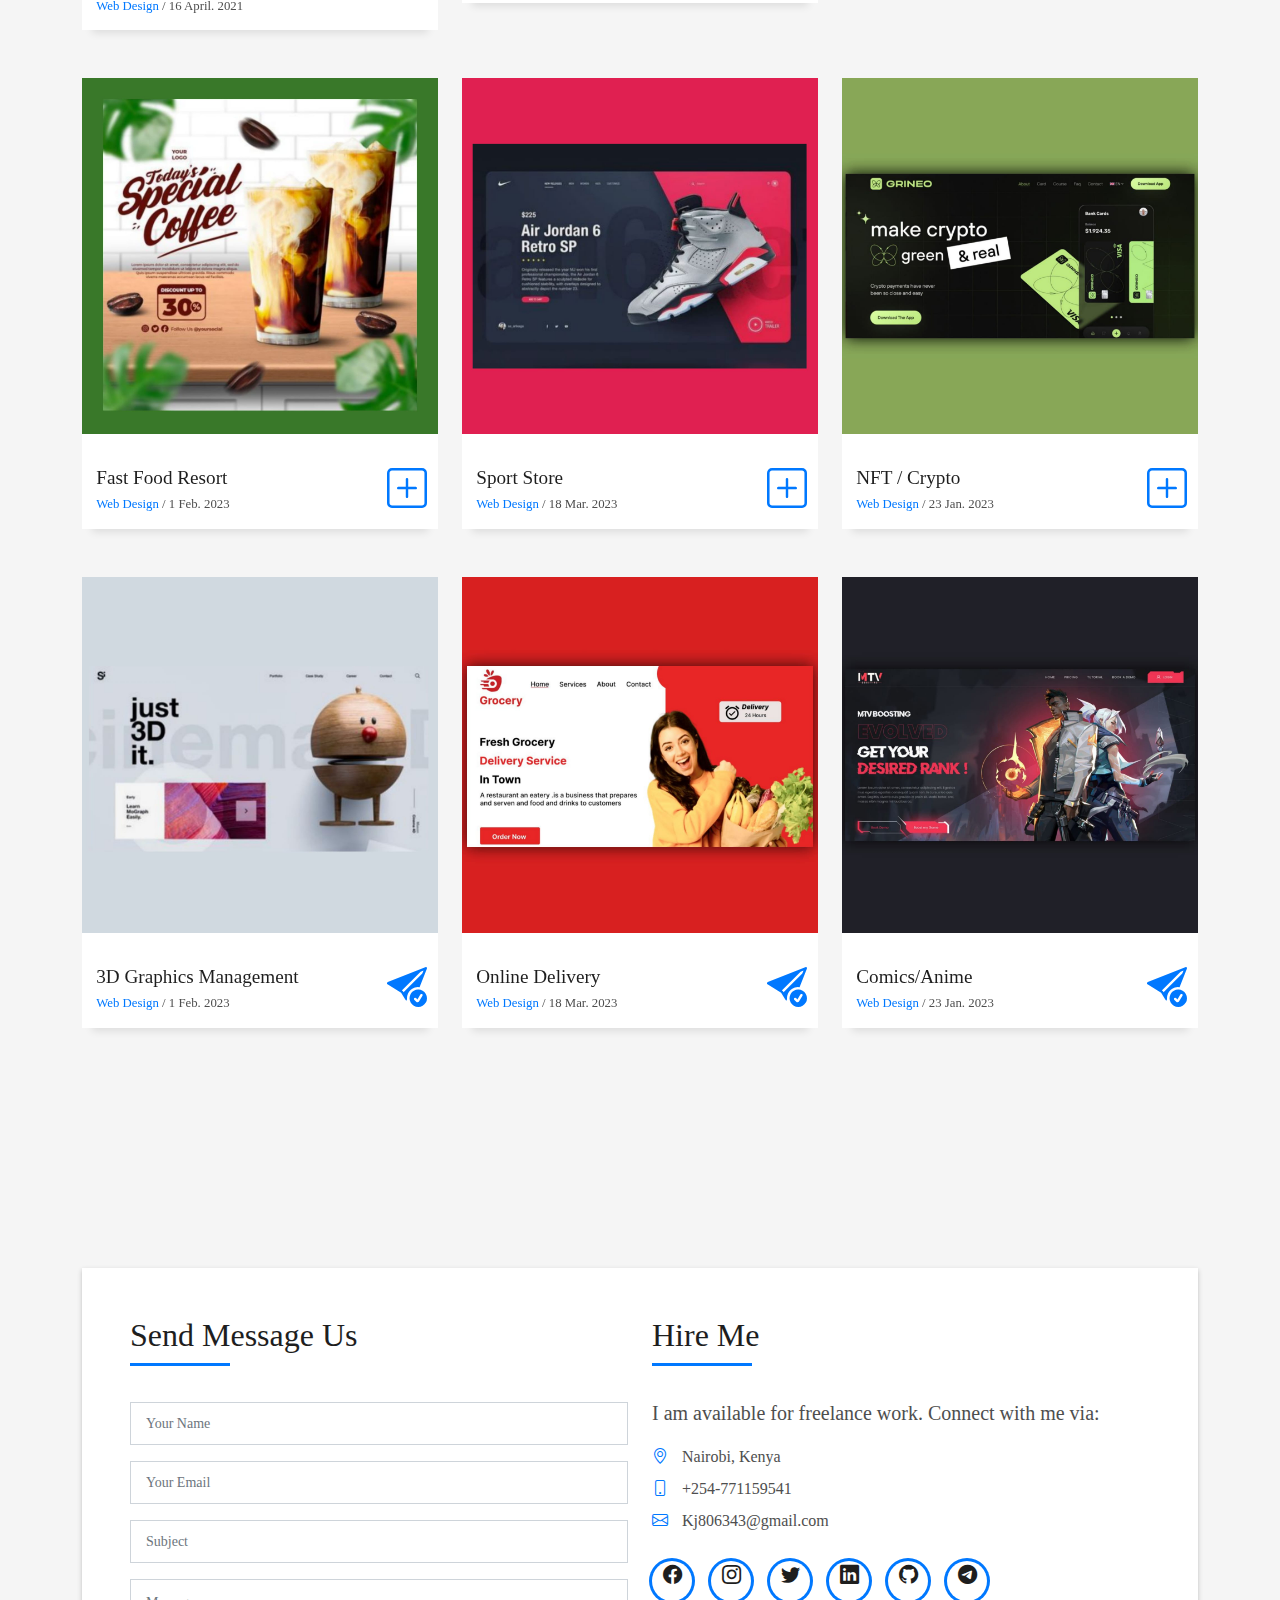
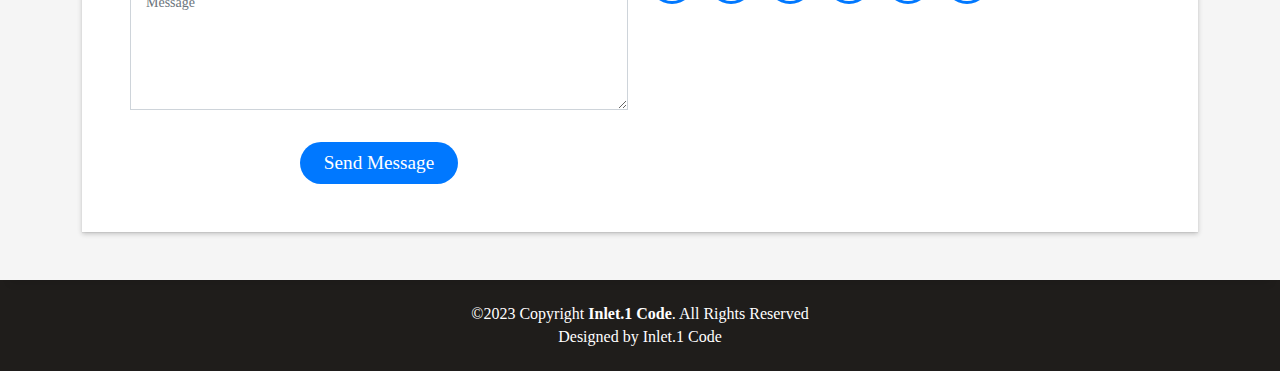
==== commit 62a3de96: "add" ====
--- a/index.html
+++ b/index.html
@@ -311,31 +311,31 @@
                   </div>
                   <div class="col-sm-4">
                     <div class="w-like">
-                      <a href="portfolio-details.html"> <span class="bi bi-plus-circle"></span></a>
-                    </div>
-                  </div>
-                </div>
-              </div>
-            </div>
-          </div>
-          <div class="col-md-4">
-            <div class="work-box">
-              <a href="assets/img/logo/20.jpg" data-gallery="portfolioGallery" class="portfolio-lightbox">
-                <div class="work-img">
-                  <img src="assets/img/logo/33.jpg" alt="" class="img-fluid">
-                </div>
-              </a>
-              <div class="work-content">
-                <div class="row">
-                  <div class="col-sm-8">
-                    <h2 class="w-title">Funiture Decor</h2>
+                      <a href="https://kelvin-owino.github.io/-Llacinry-Travels/"> <span class="bi bi-plus-circle"></span></a>
+                    </div>
+                  </div>
+                </div>
+              </div>
+            </div>
+          </div>
+          <div class="col-md-4">
+            <div class="work-box">
+              <a href="assets/img/logo/70.png" data-gallery="portfolioGallery" class="portfolio-lightbox">
+                <div class="work-img">
+                  <img src="assets/img/logo/70.png" alt="" class="img-fluid">
+                </div>
+              </a>
+              <div class="work-content">
+                <div class="row">
+                  <div class="col-sm-8">
+                    <h2 class="w-title">kinibite restaurant</h2>
                     <div class="w-more">
                       <span class="w-ctegory">Web Design</span> / <span class="w-date">18 May. 2023</span>
                     </div>
                   </div>
                   <div class="col-sm-4">
                     <div class="w-like">
-                      <a href="portfolio-details.html"> <span class="bi bi-plus-circle"></span></a>
+                      <a href="https://kelvin-owino.github.io/kinibite/"> <span class="bi bi-plus-circle"></span></a>
                     </div>
                   </div>
                 </div>
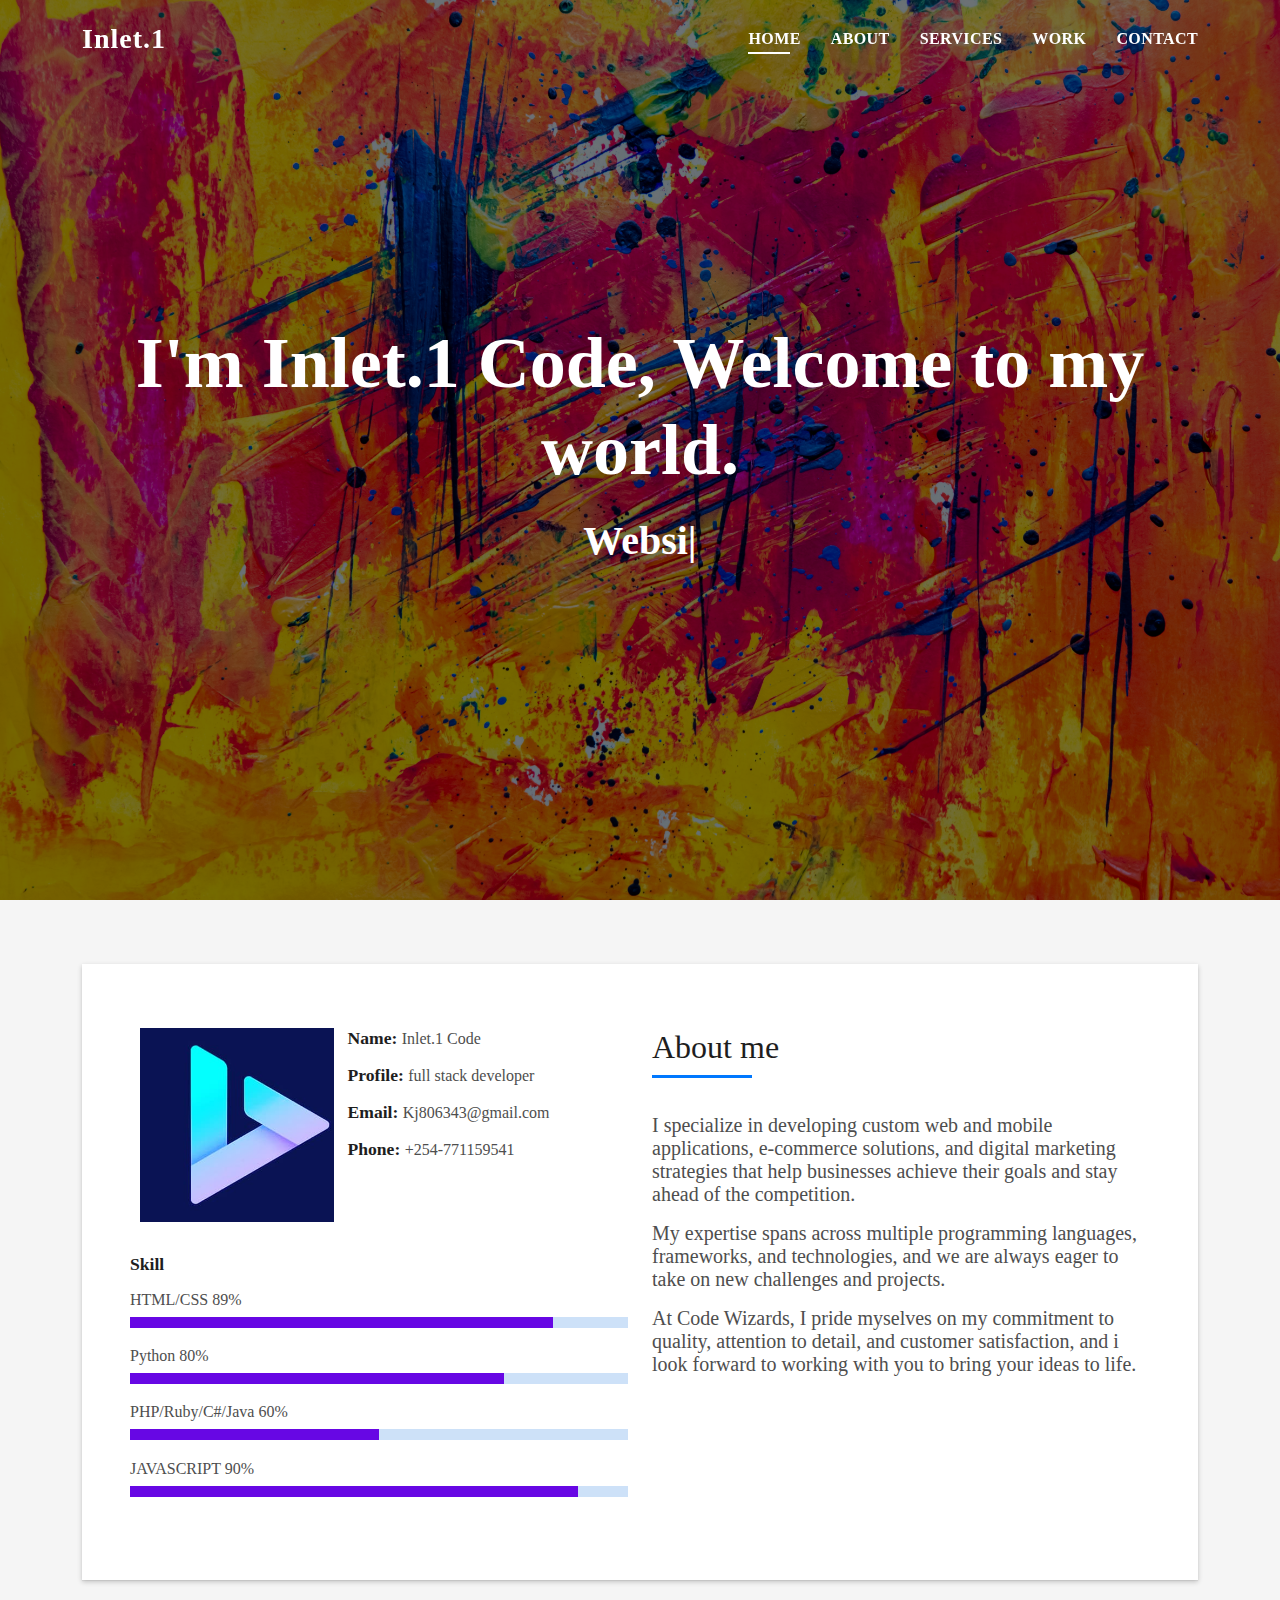
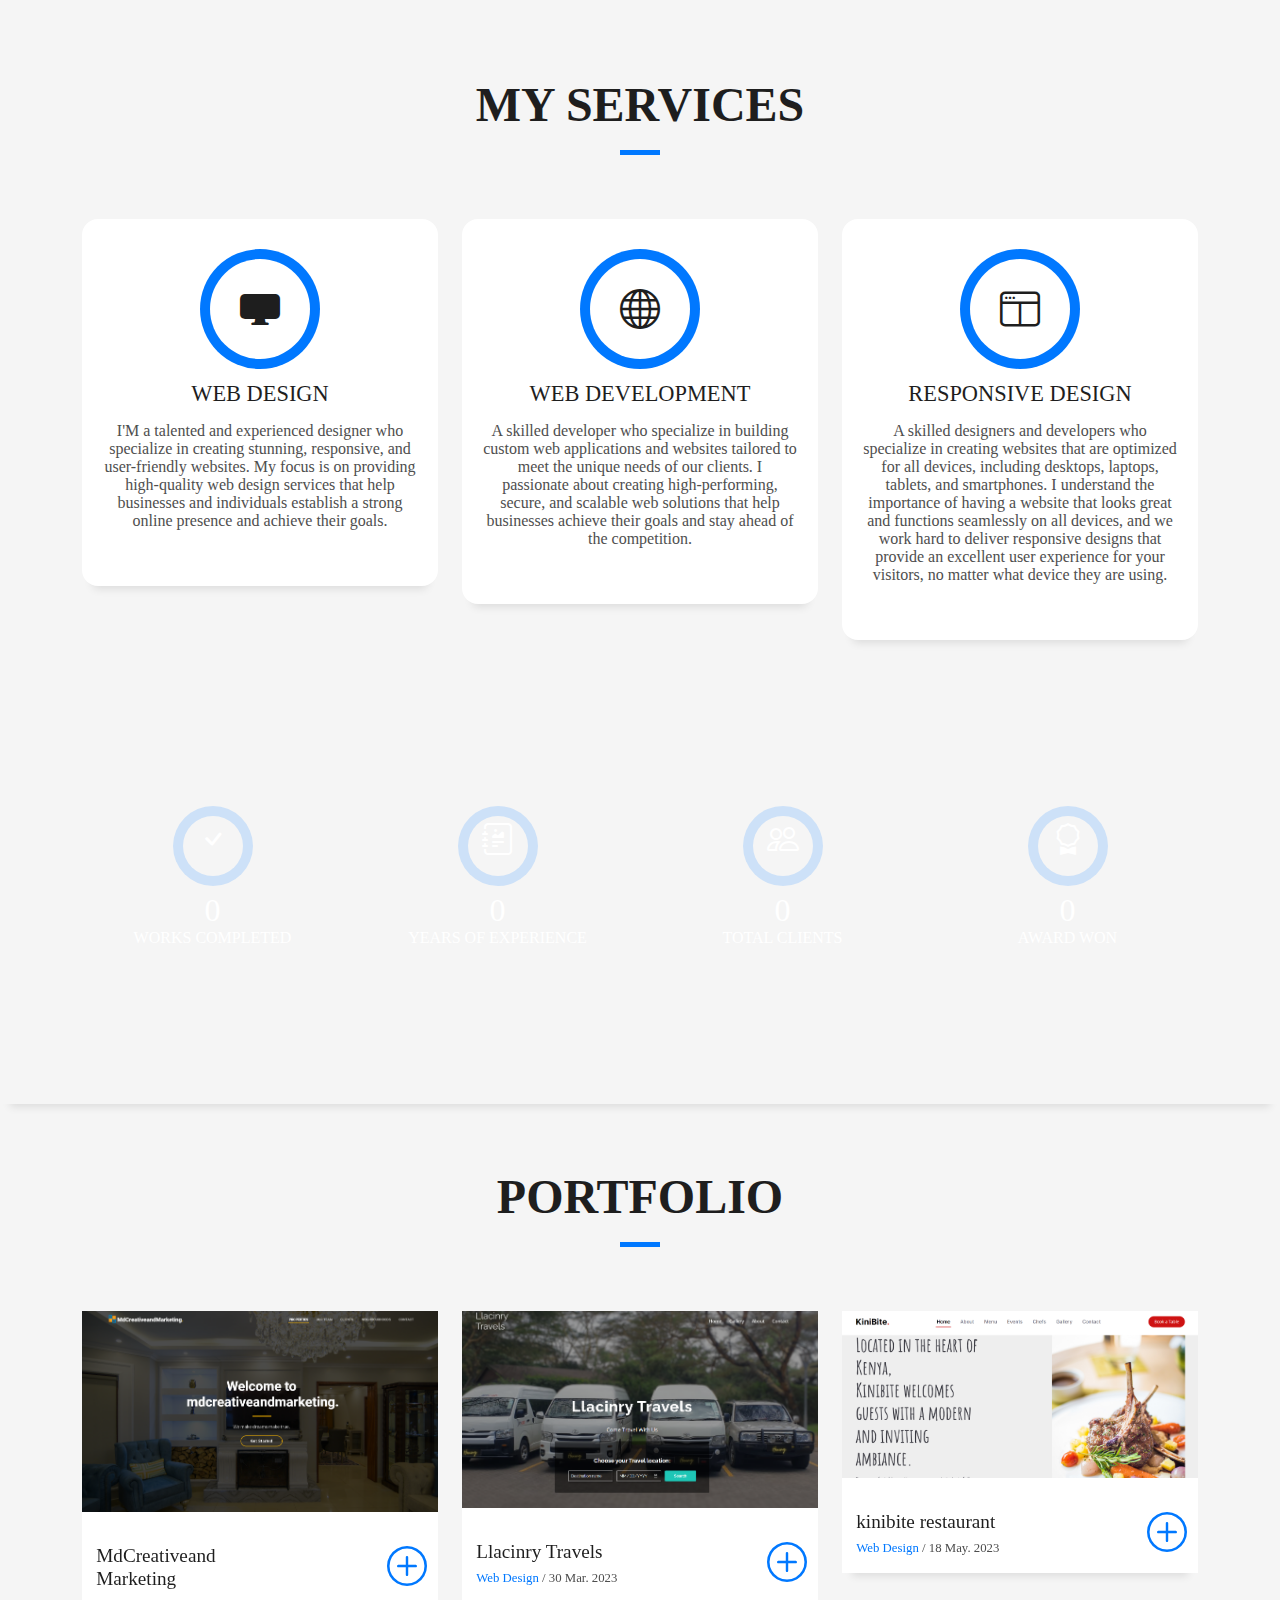
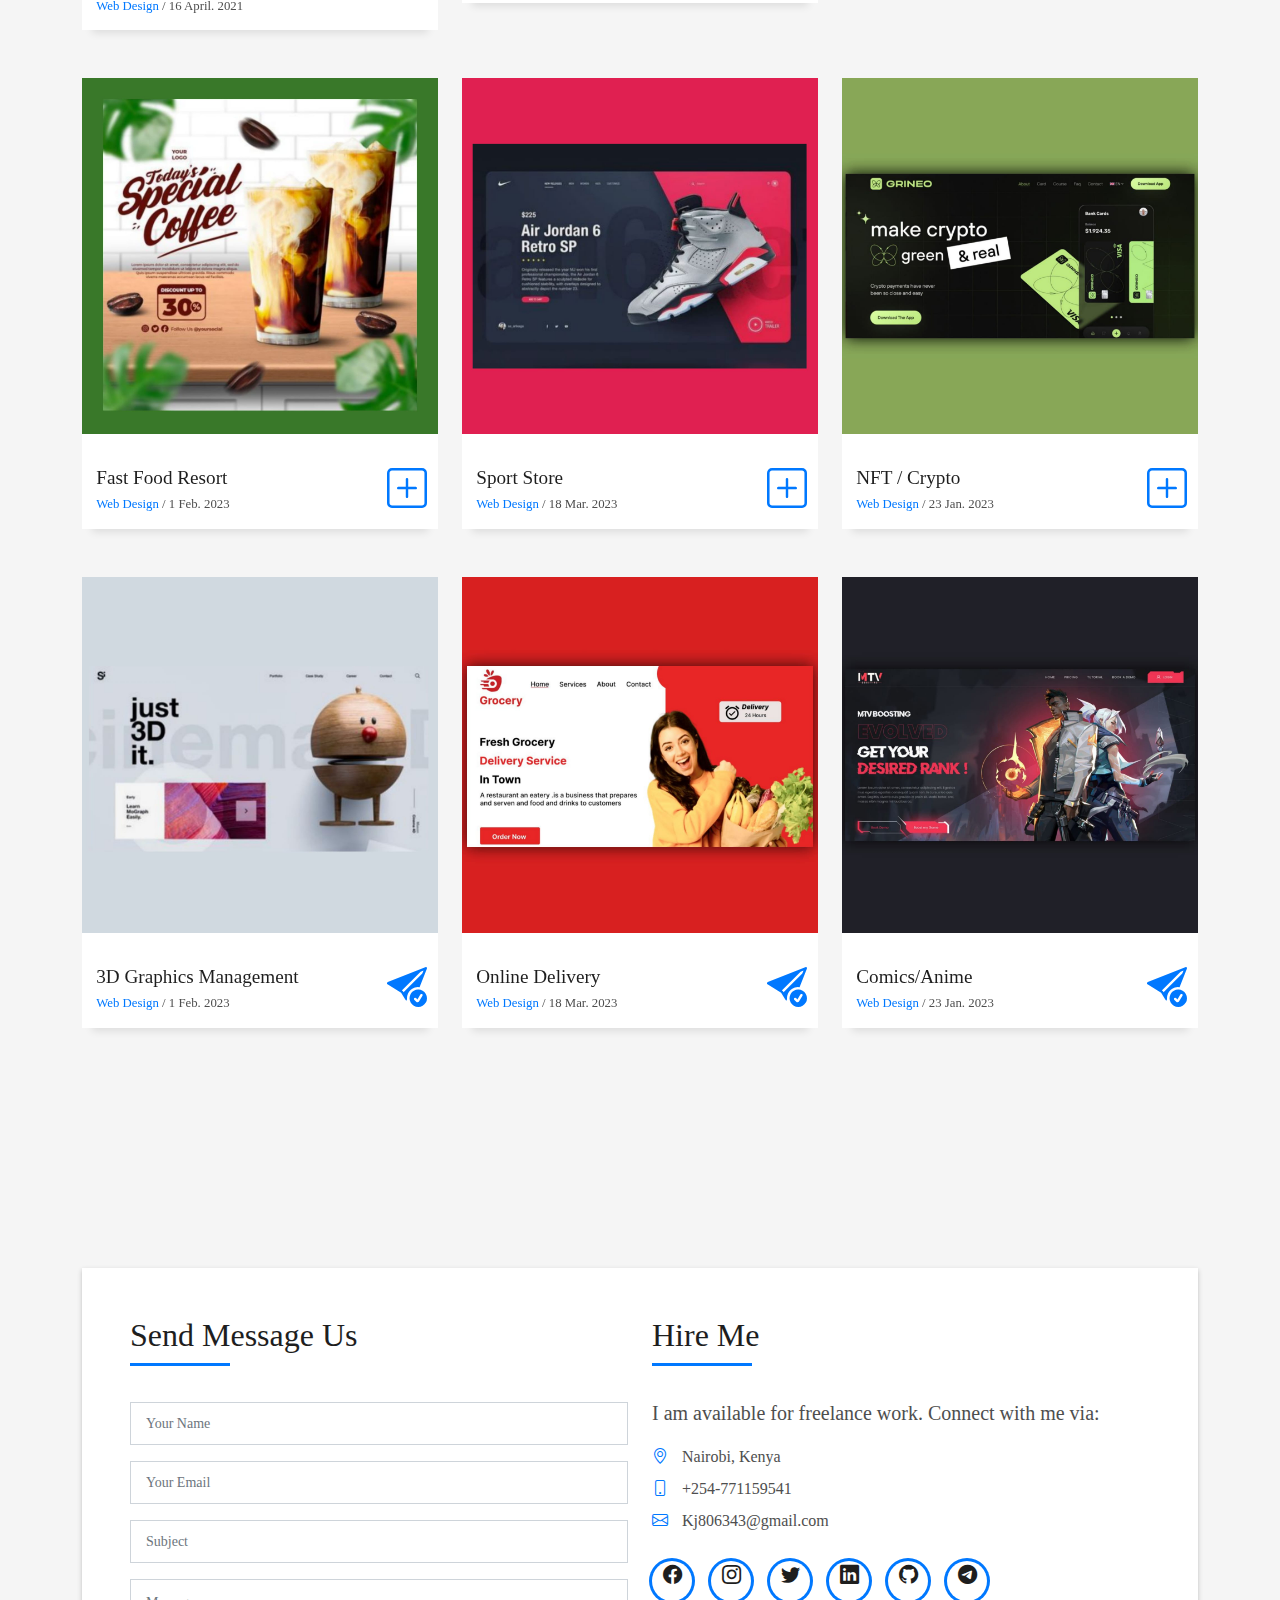
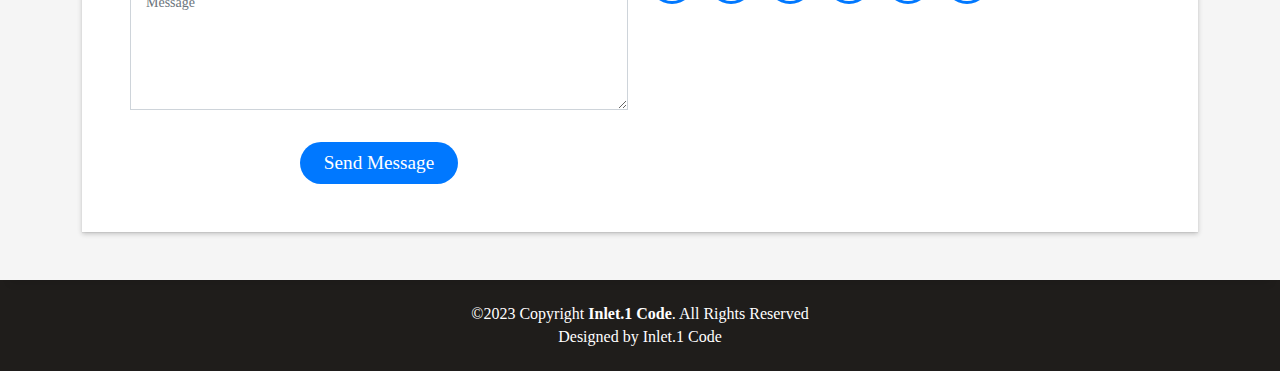
==== commit e7915fe8: "Merge branch 'main' of https://github.com/kelvin-owino/inlet.1" ====
--- a/index.html
+++ b/index.html
@@ -2,6 +2,15 @@
 <html lang="en">
 
 <head>
+  <!-- Google tag (gtag.js) -->
+<script async src="https://www.googletagmanager.com/gtag/js?id=G-ZDH934L5EL"></script>
+<script>
+  window.dataLayer = window.dataLayer || [];
+  function gtag(){dataLayer.push(arguments);}
+  gtag('js', new Date());
+
+  gtag('config', 'G-ZDH934L5EL');
+</script>
   <meta charset="utf-8">
   <meta content="width=device-width, initial-scale=1.0" name="viewport">
 
@@ -615,4 +624,4 @@
 
 </body>
 
-</html>+</html>
